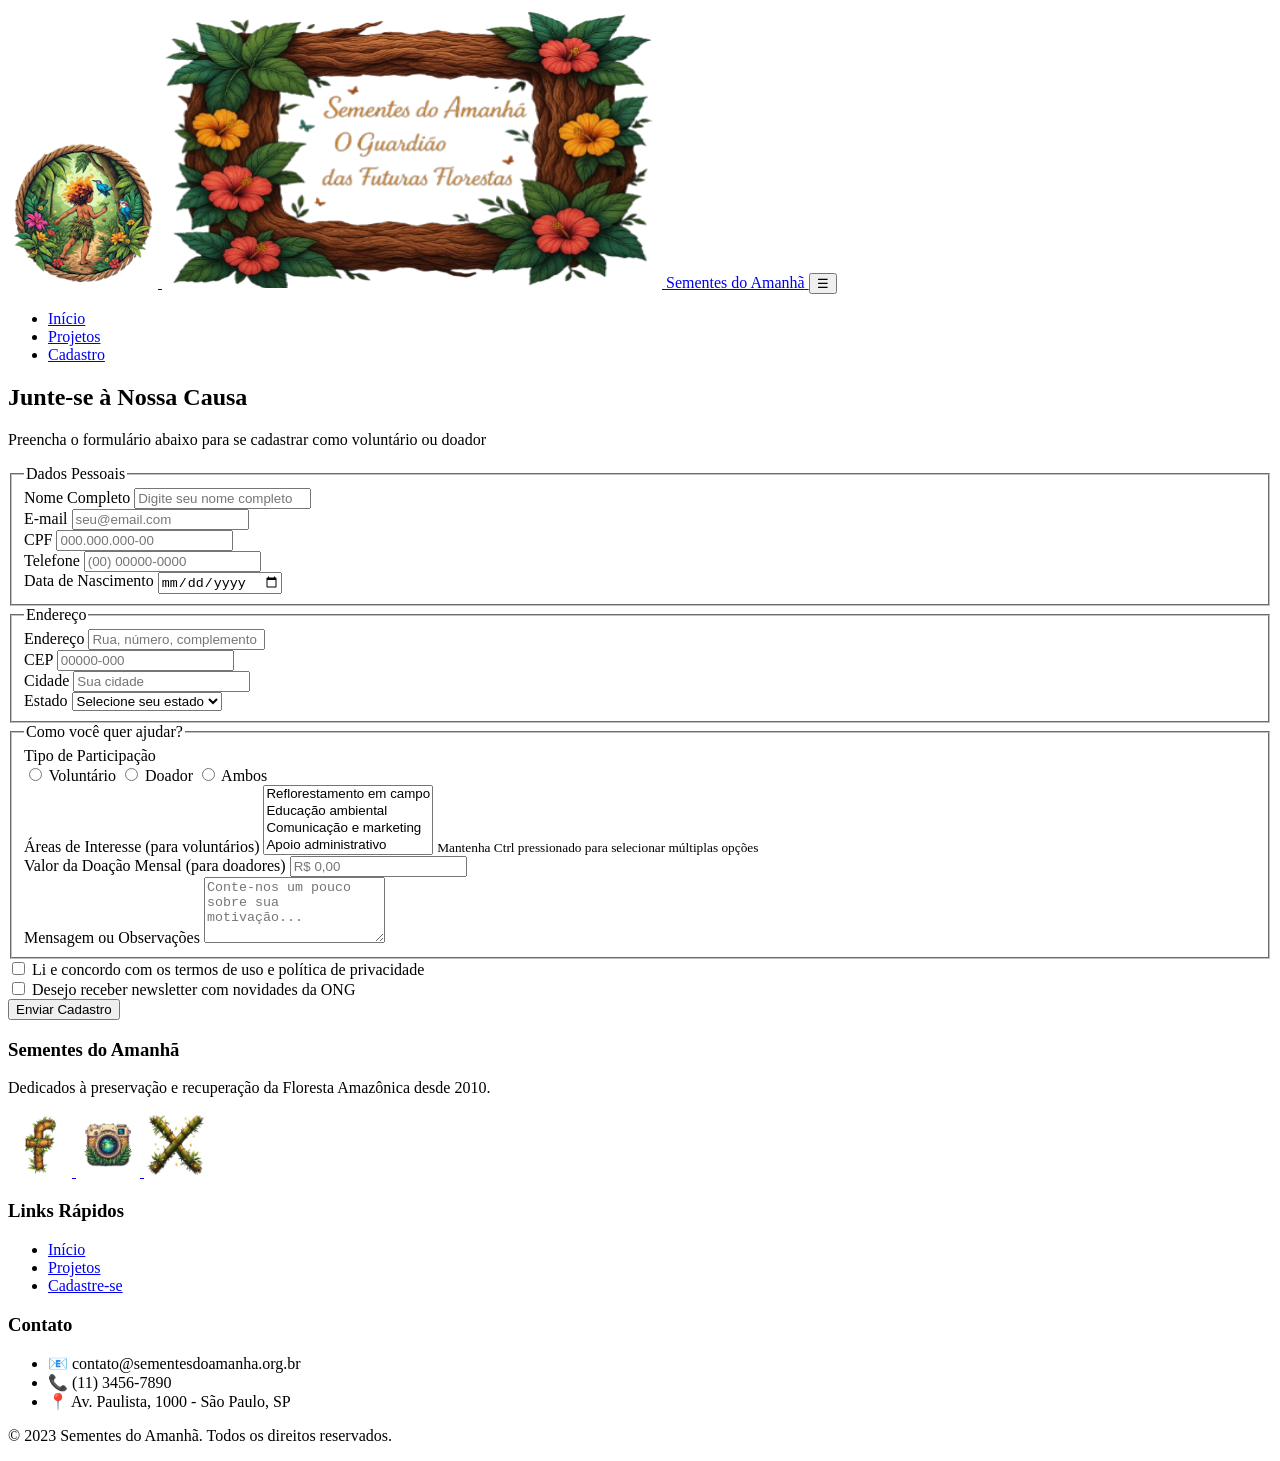
==== cadastro.html @ 5337edeb "Entrega I (HTML5)" ====
<!DOCTYPE html>
<html lang="pt-BR">
<head>
    <meta charset="UTF-8">
    <meta name="viewport" content="width=device-width, initial-scale=1.0">
    <meta name="description" content="Cadastre-se para ser um voluntário ou fazer doações para nossos projetos de reflorestamento na Amazônia.">
    <meta name="keywords" content="cadastro, voluntário, doação, reflorestamento, Amazônia">
    <meta name="author" content="ONG Sementes do Amanhã">
    <title>Cadastro - Sementes do Amanhã</title>
    <link rel="stylesheet" href="styles.css">
</head>
<body>
    <header>
        <div class="container header-container">
            <a href="index.html" class="logo">
                <img src="img/logo.png" alt="Logo Sementes do Amanhã - Curupira, o guardião das florestas" width="150" height="150">
                <img src="img/banner.png" alt="Banner Sementes do Amanhã" width="500" height="280">
                <span>Sementes do Amanhã</span>
            </a>
            
            <button class="mobile-menu-btn" aria-label="Abrir menu" aria-expanded="false">
                ☰
            </button>
            
            <nav>
                <ul>
                    <li><a href="index.html">Início</a></li>
                    <li><a href="projetos.html">Projetos</a></li>
                    <li><a href="cadastro.html">Cadastro</a></li>
                </ul>
            </nav>
        </div>
    </header>

    <main>
        <section class="hero">
            <div class="container">
                <h1>Junte-se à Nossa Causa</h1>
                <p>Preencha o formulário abaixo para se cadastrar como voluntário ou doador</p>
            </div>
        </section>

        <section class="form-section">
            <div class="container">
                <div class="form-container">
                    <form id="form-cadastro" novalidate>
                        <fieldset>
                            <legend>Dados Pessoais</legend>
                            
                            <div class="form-group">
                                <label for="nome-completo" class="required">Nome Completo</label>
                                <input type="text" id="nome-completo" name="nome-completo" required minlength="5" placeholder="Digite seu nome completo">
                            </div>
                            
                            <div class="form-row">
                                <div class="form-group">
                                    <label for="email" class="required">E-mail</label>
                                    <input type="email" id="email" name="email" required placeholder="seu@email.com">
                                </div>
                                
                                <div class="form-group">
                                    <label for="cpf" class="required">CPF</label>
                                    <input type="text" id="cpf" name="cpf" required pattern="\d{3}\.\d{3}\.\d{3}-\d{2}" placeholder="000.000.000-00" maxlength="14">
                                </div>
                            </div>
                            
                            <div class="form-row">
                                <div class="form-group">
                                    <label for="telefone" class="required">Telefone</label>
                                    <input type="tel" id="telefone" name="telefone" required placeholder="(00) 00000-0000" maxlength="15">
                                </div>
                                
                                <div class="form-group">
                                    <label for="data-nascimento" class="required">Data de Nascimento</label>
                                    <input type="date" id="data-nascimento" name="data-nascimento" required>
                                </div>
                            </div>
                        </fieldset>

                        <fieldset>
                            <legend>Endereço</legend>
                            
                            <div class="form-group">
                                <label for="endereco" class="required">Endereço</label>
                                <input type="text" id="endereco" name="endereco" required placeholder="Rua, número, complemento">
                            </div>
                            
                            <div class="form-row">
                                <div class="form-group">
                                    <label for="cep" class="required">CEP</label>
                                    <input type="text" id="cep" name="cep" required pattern="\d{5}-\d{3}" placeholder="00000-000" maxlength="9">
                                </div>
                                
                                <div class="form-group">
                                    <label for="cidade" class="required">Cidade</label>
                                    <input type="text" id="cidade" name="cidade" required placeholder="Sua cidade">
                                </div>
                            </div>
                            
                            <div class="form-group">
                                <label for="estado" class="required">Estado</label>
                                <select id="estado" name="estado" required>
                                    <option value="">Selecione seu estado</option>
                                    <option value="AC">Acre</option>
                                    <option value="AL">Alagoas</option>
                                    <option value="AP">Amapá</option>
                                    <option value="AM">Amazonas</option>
                                    <option value="BA">Bahia</option>
                                    <option value="CE">Ceará</option>
                                    <option value="DF">Distrito Federal</option>
                                    <option value="ES">Espírito Santo</option>
                                    <option value="GO">Goiás</option>
                                    <option value="MA">Maranhão</option>
                                    <option value="MT">Mato Grosso</option>
                                    <option value="MS">Mato Grosso do Sul</option>
                                    <option value="MG">Minas Gerais</option>
                                    <option value="PA">Pará</option>
                                    <option value="PB">Paraíba</option>
                                    <option value="PR">Paraná</option>
                                    <option value="PE">Pernambuco</option>
                                    <option value="PI">Piauí</option>
                                    <option value="RJ">Rio de Janeiro</option>
                                    <option value="RN">Rio Grande do Norte</option>
                                    <option value="RS">Rio Grande do Sul</option>
                                    <option value="RO">Rondônia</option>
                                    <option value="RR">Roraima</option>
                                    <option value="SC">Santa Catarina</option>
                                    <option value="SP">São Paulo</option>
                                    <option value="SE">Sergipe</option>
                                    <option value="TO">Tocantins</option>
                                </select>
                            </div>
                        </fieldset>

                        <fieldset>
                            <legend>Como você quer ajudar?</legend>
                            
                            <div class="form-group">
                                <label>Tipo de Participação</label>
                                <div class="radio-group">
                                    <label>
                                        <input type="radio" name="participacao" value="voluntario" required>
                                        <span>Voluntário</span>
                                    </label>
                                    <label>
                                        <input type="radio" name="participacao" value="doador">
                                        <span>Doador</span>
                                    </label>
                                    <label>
                                        <input type="radio" name="participacao" value="ambos">
                                        <span>Ambos</span>
                                    </label>
                                </div>
                            </div>
                            
                            <div class="form-group">
                                <label for="areas-interesse">Áreas de Interesse (para voluntários)</label>
                                <select id="areas-interesse" name="areas-interesse" multiple>
                                    <option value="reflorestamento">Reflorestamento em campo</option>
                                    <option value="educacao">Educação ambiental</option>
                                    <option value="comunicacao">Comunicação e marketing</option>
                                    <option value="administrativo">Apoio administrativo</option>
                                    <option value="eventos">Organização de eventos</option>
                                </select>
                                <small>Mantenha Ctrl pressionado para selecionar múltiplas opções</small>
                            </div>
                            
                            <div class="form-group">
                                <label for="valor-doacao">Valor da Doação Mensal (para doadores)</label>
                                <input type="number" id="valor-doacao" name="valor-doacao" min="0" step="10" placeholder="R$ 0,00">
                            </div>
                            
                            <div class="form-group">
                                <label for="mensagem">Mensagem ou Observações</label>
                                <textarea id="mensagem" name="mensagem" rows="4" placeholder="Conte-nos um pouco sobre sua motivação..."></textarea>
                            </div>
                        </fieldset>

                        <div class="form-group checkbox-group">
                            <label>
                                <input type="checkbox" name="termos" required>
                                <span class="required">Li e concordo com os termos de uso e política de privacidade</span>
                            </label>
                        </div>

                        <div class="form-group checkbox-group">
                            <label>
                                <input type="checkbox" name="newsletter">
                                <span>Desejo receber newsletter com novidades da ONG</span>
                            </label>
                        </div>

                        <button type="submit" class="btn btn-submit">Enviar Cadastro</button>
                    </form>
                </div>
            </div>
        </section>
    </main>

    <footer>
        <div class="container">
            <div class="footer-content">
                <div class="footer-section">
                    <h3>Sementes do Amanhã</h3>
                    <p>Dedicados à preservação e recuperação da Floresta Amazônica desde 2010.</p>
                    <div class="social-links">
                        <a href="#" aria-label="Facebook">
                            <img src="img/logofacebook.png" alt="Facebook" width="64" height="64">
                        </a>    
                        <a href="#" aria-label="Instagram">
                            <img src="img/logoinstagram.png" alt="Instagram" width="64" height="64">
                        </a>
                        <a href="#" aria-label="X">
                            <img src="img/logoX.png" alt="X" width="64" height="64">
                        </a>   
                    </div>
                </div>
                <div class="footer-section">
                    <h3>Links Rápidos</h3>
                    <ul>
                        <li><a href="index.html">Início</a></li>
                        <li><a href="projetos.html">Projetos</a></li>
                        <li><a href="cadastro.html">Cadastre-se</a></li> 
                    </ul>
                </div>
                <div class="footer-section">
                    <h3>Contato</h3>
                    <ul>
                        <li>📧 contato@sementesdoamanha.org.br</li>
                        <li>📞 (11) 3456-7890</li>
                        <li>📍 Av. Paulista, 1000 - São Paulo, SP</li>
                    </ul>
                </div>
            </div>
            <div class="copyright">
                <p>&copy; 2023 Sementes do Amanhã. Todos os direitos reservados.</p>
            </div>
        </div>
    </footer>

    <script src="script.js"></script>
</body>
</html>
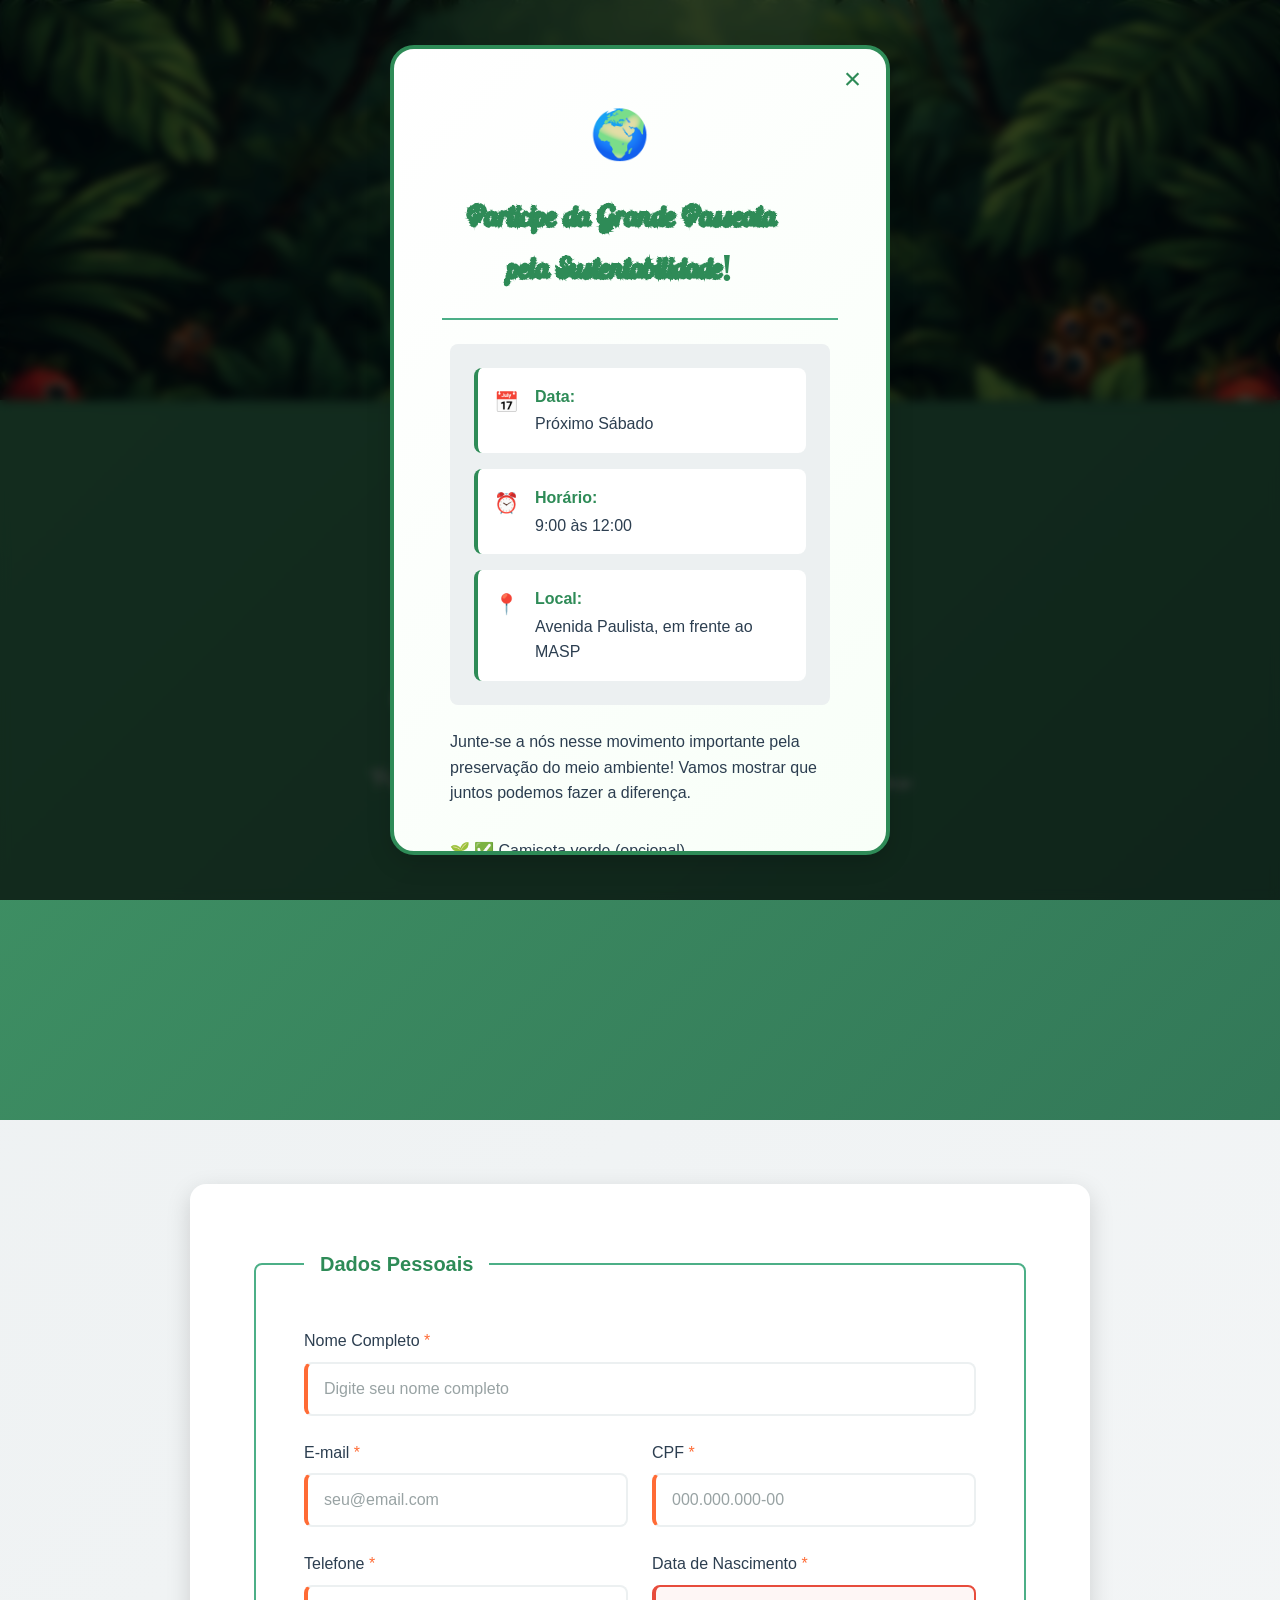
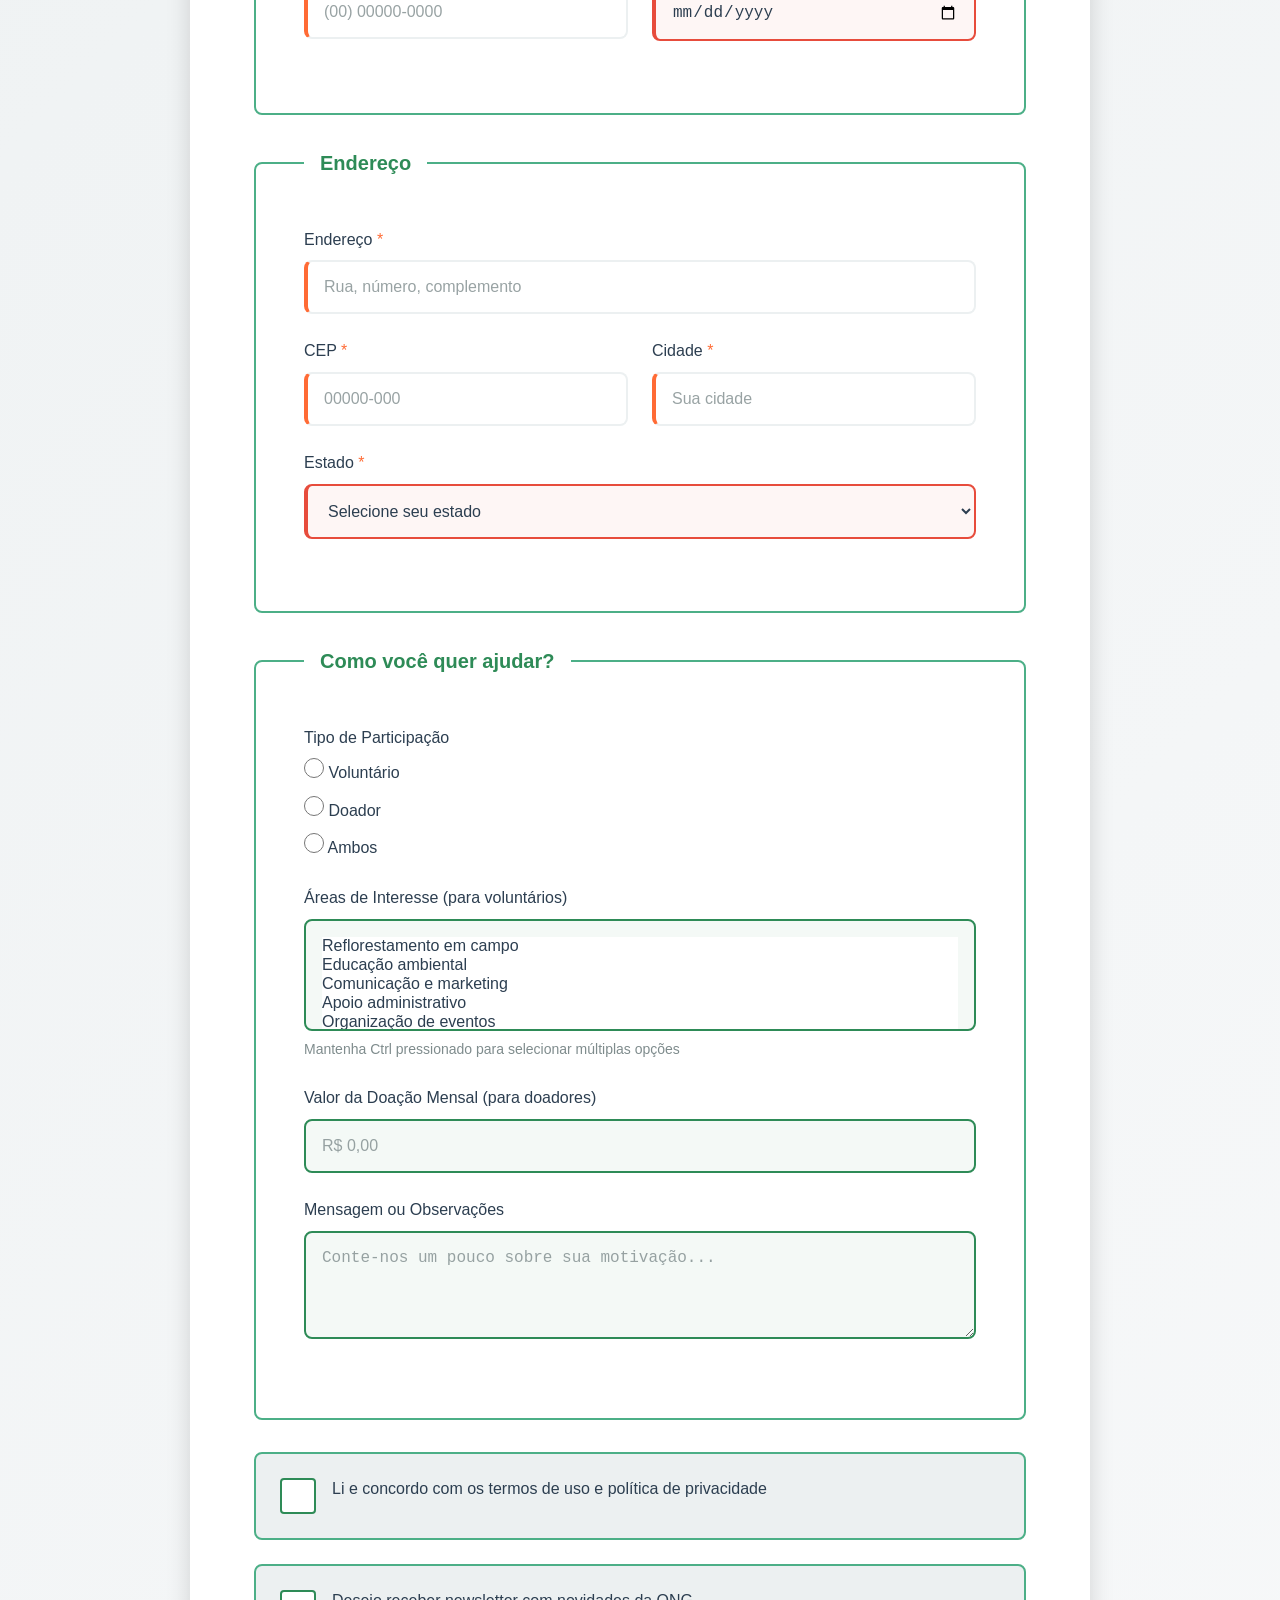
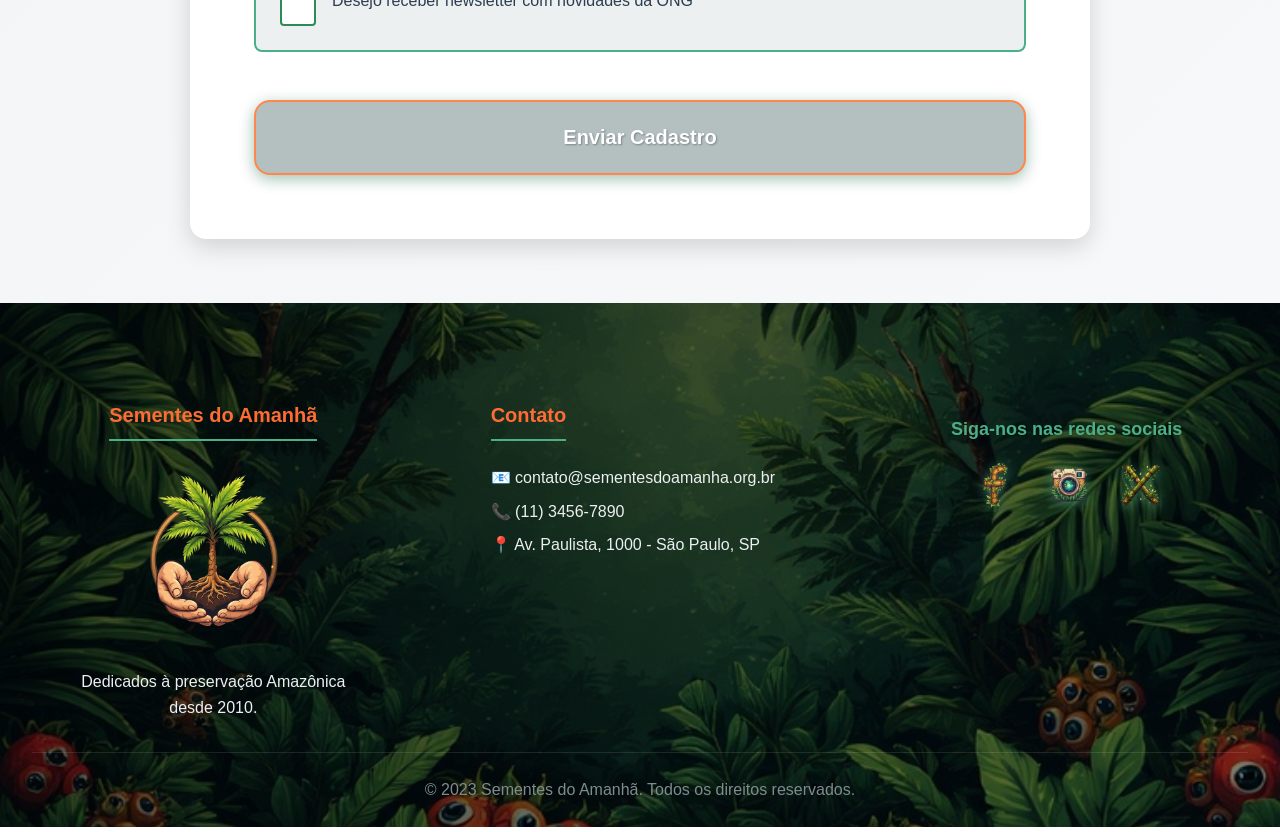
==== commit c53495fd: "Entrega II (CSS3 avançado, interface responsiva, sistema de design e técnicas de estilização)" ====
--- a/cadastro.html
+++ b/cadastro.html
@@ -7,28 +7,107 @@
     <meta name="keywords" content="cadastro, voluntário, doação, reflorestamento, Amazônia">
     <meta name="author" content="ONG Sementes do Amanhã">
     <title>Cadastro - Sementes do Amanhã</title>
+    <link rel="icon" type="img/png" sizes="32x32" href="img/favicon32x.png">
+    <link rel="icon" type="img/png" sizes="16x16" href="img/favicon16x.png">
     <link rel="stylesheet" href="styles.css">
 </head>
+
+    <!-- Modal da Passeata Sustentável -->
+    <div class="modal-wrapper">
+        <input type="checkbox" id="modalToggle" class="modal-toggle" checked>
+        
+        <label for="modalToggle" class="modal-overlay"></label>
+        
+        <div class="modal-content">
+            <label for="modalToggle" class="modal-close" aria-label="Fechar modal">×</label>
+            
+            <div class="modal-header">
+                <div class="icon-emoji">🌍</div>
+                <h2>Participe da Grande Passeata pela Sustentabilidade!</h2>
+            </div>
+            
+            <div class="modal-body">
+                <div class="event-info">
+                    <div class="info-item">
+                        <span class="icon">📅</span>
+                        <div>
+                            <strong>Data:</strong>
+                            <p>Próximo Sábado</p>
+                        </div>
+                    </div>
+                    
+                    <div class="info-item">
+                        <span class="icon">⏰</span>
+                        <div>
+                            <strong>Horário:</strong>
+                            <p>9:00 às 12:00</p>
+                        </div>
+                    </div>
+                    
+                    <div class="info-item">
+                        <span class="icon">📍</span>
+                        <div>
+                            <strong>Local:</strong>
+                            <p>Avenida Paulista, em frente ao MASP</p>
+                        </div>
+                    </div>
+                </div>
+                
+                <div class="event-description">
+                    <p>Junte-se a nós nesse movimento importante pela preservação do meio ambiente! Vamos mostrar que juntos podemos fazer a diferença.</p>
+                    
+                    <ul>
+                        <li>✅ Camiseta verde (opcional)</li>
+                        <li>✅ Cartazes e faixas sustentáveis</li>
+                        <li>✅ Energia positiva e vontade de mudar</li>
+                        <li>✅ Amigos e familiares são bem-vindos!</li>
+                    </ul>
+                    
+                    <p class="highlight">Traga sua garrafa de água reutilizável! 💚</p>
+                </div>
+            </div>
+            
+            <div class="modal-footer">
+                <a href="#confirmar" class="btn btn-confirm">Eu vou participar!</a>
+                <label for="modalToggle" class="btn btn-secondary">Talvez depois</label>
+            </div>
+        </div>
+    </div>
+
+    <script src="script.js"></script>
+</body>
+</html>
+</body>
+</html>
+
 <body>
     <header>
         <div class="container header-container">
-            <a href="index.html" class="logo">
-                <img src="img/logo.png" alt="Logo Sementes do Amanhã - Curupira, o guardião das florestas" width="150" height="150">
-                <img src="img/banner.png" alt="Banner Sementes do Amanhã" width="500" height="280">
-                <span>Sementes do Amanhã</span>
-            </a>
-            
-            <button class="mobile-menu-btn" aria-label="Abrir menu" aria-expanded="false">
+            <div class="logo-container">
+                <div class="logo-image">            
+                <img src="img/logo.png" alt="Logo Sementes do Amanhã - Curupira, o guardião das florestas" width="150" height="150">                
+            </div>
+        </div>
+
+            <input type="checkbox" id="menu-toggle" class="menu-toggle">
+            <label for="menu-toggle" class="mobile-menu-btn" aria-label="Abrir menu">
                 ☰
-            </button>
-            
-            <nav>
-                <ul>
-                    <li><a href="index.html">Início</a></li>
-                    <li><a href="projetos.html">Projetos</a></li>
-                    <li><a href="cadastro.html">Cadastro</a></li>
-                </ul>
-            </nav>
+            </label>
+            
+             <nav class="main-nav">
+            <ul>
+                <li><a href="index.html">Início</a></li>
+                <li class="dropdown">
+                    <a href="projetos.html" class="dropdown-toggle">Projetos</a>
+                    <ul class="dropdown-menu">
+                        <li><a href="projetos.html#amazonia-verde">Amazônia Verde</a></li>
+                        <li><a href="projetos.html#educacao-ambiental">Educação Ambiental</a></li>
+                        <li><a href="projetos.html#economia-sustentavel">Economia Sustentável</a></li>
+                    </ul>
+                </li>
+                <li><a href="cadastro.html">Cadastro</a></li>
+            </ul>
+        </nav>
         </div>
     </header>
 
@@ -36,7 +115,7 @@
         <section class="hero">
             <div class="container">
                 <h1>Junte-se à Nossa Causa</h1>
-                <p>Preencha o formulário abaixo para se cadastrar como voluntário ou doador</p>
+                <p class="texto-grande">Preencha o formulário abaixo para se cadastrar como voluntário ou doador</p>
             </div>
         </section>
 
@@ -197,46 +276,48 @@
         </section>
     </main>
 
-    <footer>
-        <div class="container">
-            <div class="footer-content">
-                <div class="footer-section">
-                    <h3>Sementes do Amanhã</h3>
-                    <p>Dedicados à preservação e recuperação da Floresta Amazônica desde 2010.</p>
-                    <div class="social-links">
-                        <a href="#" aria-label="Facebook">
-                            <img src="img/logofacebook.png" alt="Facebook" width="64" height="64">
-                        </a>    
-                        <a href="#" aria-label="Instagram">
-                            <img src="img/logoinstagram.png" alt="Instagram" width="64" height="64">
-                        </a>
-                        <a href="#" aria-label="X">
-                            <img src="img/logoX.png" alt="X" width="64" height="64">
-                        </a>   
-                    </div>
+    <footer class="footer-projetos-cadastro">
+    <div class="container">
+        <div class="footer-content">
+            <!-- PRIMEIRA SEÇÃO -->
+            <div class="footer-section">
+                <h1>Sementes do Amanhã</h1>
+                <img src="img/iconpreservsince2010.png" alt="Icone Preservação desde 2010" width="180" height="180">
+                <p>Dedicados à preservação Amazônica desde 2010.</p>
+            </div>
+            
+            <!-- SEGUNDA SEÇÃO -->
+            <div class="footer-section">
+                <h2>Contato</h2>
+                <ul>
+                    <li>📧 contato@sementesdoamanha.org.br</li>
+                    <li>📞 (11) 3456-7890</li>
+                    <li>📍 Av. Paulista, 1000 - São Paulo, SP</li>
+                </ul>
+            </div>
+            
+            <!-- TERCEIRA SEÇÃO -->
+            <div class="footer-section">
+                <p class="siga-texto">Siga-nos nas redes sociais</p>
+                <div class="social-links">
+                    <a href="#" aria-label="Facebook">
+                        <img src="img/logofacebook.png" alt="Facebook" width="50" height="50">
+                    </a>
+                    <a href="#" aria-label="Instagram">
+                        <img src="img/logoinstagram.png" alt="Instagram" width="50" height="50">
+                    </a>
+                    <a href="#" aria-label="X">
+                        <img src="img/logoX.png" alt="X" width="45" height="45">
+                    </a>
                 </div>
-                <div class="footer-section">
-                    <h3>Links Rápidos</h3>
-                    <ul>
-                        <li><a href="index.html">Início</a></li>
-                        <li><a href="projetos.html">Projetos</a></li>
-                        <li><a href="cadastro.html">Cadastre-se</a></li> 
-                    </ul>
-                </div>
-                <div class="footer-section">
-                    <h3>Contato</h3>
-                    <ul>
-                        <li>📧 contato@sementesdoamanha.org.br</li>
-                        <li>📞 (11) 3456-7890</li>
-                        <li>📍 Av. Paulista, 1000 - São Paulo, SP</li>
-                    </ul>
-                </div>
-            </div>
-            <div class="copyright">
-                <p>&copy; 2023 Sementes do Amanhã. Todos os direitos reservados.</p>
-            </div>
-        </div>
-    </footer>
+            </div>
+        </div>
+        
+        <div class="copyright">
+            <p>&copy; 2023 Sementes do Amanhã. Todos os direitos reservados.</p>
+        </div>
+    </div>
+</footer>
 
     <script src="script.js"></script>
 </body>
--- a/styles.css
+++ b/styles.css
@@ -0,0 +1,2227 @@
+/* ===== FONTE CARRY YOU ===== */
+@font-face {
+  font-family: 'carryyou';
+  src: url('fonts/carryyou.ttf') format('truetype');
+  font-weight: normal;
+  font-style: normal;
+}
+
+@font-face {
+  font-family: 'glowbloom';
+  src: url('fonts/glowbloom.otf') format('truetype');
+  font-weight: normal;
+  font-style: normal;
+}
+
+@font-face {
+    font-family: 'geraldine';
+    src: url('fonts/geraldine.ttf') format('truetype');
+    font-weight: normal;
+    font-style: normal;
+}
+
+/* ===== SISTEMA DE DESIGN ===== */
+:root {
+  /* Cores Semânticas - Status e Feedback */
+  --color-success: #2E8B57;
+  --color-success-dark: #1E6B47;
+  --color-success-light: #4CAF87;
+  --color-warning: #FF6B35;
+  --color-warning-light: #FF8C65;
+  --color-error: #E74C3C;
+  --color-error-light: #FF6B6B;
+  --color-info: #3498DB;
+  --color-info-light: #5DADE2;
+
+  /* Cores de Marca */
+  --color-primary: #2E8B57;
+  --color-primary-dark: #1E6B47;
+  --color-primary-light: #4CAF87;
+  --color-secondary: #8B4513;
+  --color-accent: #FF6B35;
+  --color-accent-light: #FF8C65;
+
+  /* Cores Neutras */
+  --color-neutral-dark: #2C3E50;
+  --color-neutral: #34495E;
+  --color-neutral-light: #ECF0F1;
+  --color-neutral-lighter: #F8F9FA;
+  --color-white: #FFFFFF;
+  
+  /* Cores de Texto */
+  --color-text: #2C3E50;
+  --color-text-light: #7F8C8D;
+  --color-text-lighter: #95A5A6;
+  --color-text-on-primary: #FFFFFF;
+  --color-text-on-dark: #ECF0F1;
+
+  /* Sistema de Tipografia */
+  --font-size-xs: 0.75rem;
+  --font-size-sm: 0.875rem;
+  --font-size-base: 1rem;
+  --font-size-lg: 1.125rem;
+  --font-size-xl: 1.25rem;
+  --font-size-2xl: 1.5rem;
+  --font-size-3xl: 1.875rem;
+  --font-size-4xl: 2.25rem;
+  --font-size-5xl: 3rem;
+
+  /* Sistema de Espaçamento */
+  --space-1: 0.5rem;
+  --space-2: 1rem;
+  --space-3: 1.5rem;
+  --space-4: 2rem;
+  --space-5: 3rem;
+  --space-6: 4rem;
+  --space-7: 5rem;
+
+  /* Sistema de Bordas */
+  --border-radius-sm: 4px;
+  --border-radius: 8px;
+  --border-radius-lg: 16px;
+  --border-radius-xl: 24px;
+
+  /* Sistema de Sombras */
+  --shadow-sm: 0 2px 4px rgba(0, 0, 0, 0.1);
+  --shadow: 0 4px 8px rgba(0, 0, 0, 0.12);
+  --shadow-lg: 0 8px 24px rgba(0, 0, 0, 0.15);
+  --shadow-success: 0 4px 15px rgba(46, 139, 87, 0.3);
+  --shadow-warning: 0 4px 15px rgba(255, 107, 53, 0.3);
+
+  /* Transições */
+  --transition: all 0.3s ease;
+  --transition-slow: all 0.5s ease;
+  --transition-bounce: all 0.5s cubic-bezier(0.68, -0.55, 0.265, 1.55);
+}
+
+* {
+  margin: 0;
+  padding: 0;
+  box-sizing: border-box;
+}
+
+html {
+  scroll-behavior: smooth;
+}
+
+body {
+  font-family: 'Segoe UI', Tahoma, Geneva, Verdana, sans-serif;
+  line-height: 1.6;
+  color: var(--color-text);
+  background: linear-gradient(135deg, var(--color-neutral-light) 0%, var(--color-neutral-lighter) 100%);
+}
+
+.container {
+  max-width: 1200px;
+  margin: 0 auto;
+  padding: 0 var(--space-3);
+}
+
+/* ===== HEADER MODIFICADO ===== */
+header {
+  background: url('img/background/bckgr8.jpg') center/cover no-repeat;
+  box-shadow: var(--shadow);
+  position: relative;
+  z-index: 1000;
+  padding: var(--space-4) 0 var(--space-3) 0;
+  min-height: 200px;
+}
+
+.header-container {
+  display: flex;
+  flex-direction: column;
+  align-items: center;
+  justify-content: center;
+  padding: var(--space-3) 0;
+  position: relative;
+  width: 100%;
+}
+
+.logo-container {
+  display: flex;
+  flex-direction: column;
+  align-items: center;
+  justify-content: center;
+  margin-bottom: var(--space-3);
+  flex-shrink: 0;
+  order: 1;
+}
+
+logo-image {
+  width: 140px;
+  height: 140px;
+  border-radius: 50%;
+  display: flex;
+  align-items: center;
+  justify-content: center;
+  margin-bottom: 10px;
+  box-shadow: var(--shadow-lg);
+  overflow: hidden;
+  border: 4px solid var(--color-white);
+  background: var(--color-white);
+}
+
+.logo-image img {
+  width: 100%;
+  height: 100%;
+  object-fit: contain;
+  border-radius: 50%;
+  padding: 8px;
+}
+
+.logo-text {
+  font-family: 'Carry You', cursive;
+  font-size: var(--font-size-3xl);
+  color: #3e2723;
+  text-align: center;
+  position: relative;
+  margin-top: -10px;
+}
+
+.logo-text::before {
+  content: "";
+  position: absolute;
+  top: -15px;
+  left: 0;
+  right: 0;
+  height: 30px;
+  background: radial-gradient(ellipse at center, rgba(255,255,255,0.8) 0%, rgba(255,255,255,0) 70%);
+  z-index: -1;
+}
+
+/* Menu Principal */
+nav ul {
+  display: flex;
+  list-style: none;
+  gap: var(--space-4);
+}
+
+nav a {
+  color: var(--color-white);
+  text-decoration: none;
+  font-weight: 500;
+  padding: var(--space-1) var(--space-2);
+  border-radius: var(--border-radius);
+  transition: var(--transition);
+  position: relative;
+  font-size: var(--font-size-1g);
+}
+
+nav a:hover {
+  background: rgba(255, 255, 255, 0.1);
+  transform: translateY(-2px);
+}
+
+nav a::after {
+  content: '';
+  position: absolute;
+  bottom: 0;
+  left: 50%;
+  width: 0;
+  height: 2px;
+  background: var(--color-accent);
+  transition: var(--transition);
+  transform: translateX(-50%);
+}
+
+nav a:hover::after {
+  width: 80%;
+}
+
+/* Menu Hambúrguer */
+.menu-toggle {
+    display: none;
+}
+
+.mobile-menu-btn {
+  display: none;
+  background: none;
+  border: none;
+  color: var(--color-white);
+  font-size: var(--font-size-2xl);
+  cursor: pointer;
+  padding: var(--space-1);
+  z-index: 1001;
+  position: absolute;
+  top: var(--space-3);
+  right: var(--space-3);
+}
+
+/* NAVEGAÇÃO MOBILE */
+@media (max-width: 991px) {
+    header {
+        min-height: 150px;
+        padding: var(--space-3) 0;
+    }
+    
+    .mobile-menu-btn {
+        display: block;        
+    }
+        
+    .header-container {
+        position: relative;
+        flex-direction: row;
+        justify-content: space-between;
+        align-items: center;        
+    }     
+    
+    .main-nav {
+        position: absolute;
+        top: 100%;
+        left: 0;
+        right: 0;
+        background: rgba(30, 107, 71, 0.98);        
+        display: none;
+        z-index: 1000;        
+    }
+    
+    .menu-toggle:checked ~ .main-nav {
+        display: block !important;        
+    }
+    
+    .main-nav ul {
+        flex-direction: column;        
+        padding: var(--space-2) 0;
+    }
+               
+    .main-nav a {
+        display: block;
+        padding: var(--space-3) var(--space-4);        
+    }      
+    
+    /* DROPDOWN MOBILE */    
+    .dropdown-menu {
+        display: none !important;;                
+    }    
+      
+    .dropdown-toggle::after {
+        display: none !important;
+    }
+
+    .dropdown:hover .dropdown-menu {
+        display: none !important;
+    }
+  }
+
+/* Tablet Deitado - 768px a 991px */
+@media (max-width: 991px) and (min-width: 768px) {
+    .mobile-menu-btn {
+        position: static;
+        margin-left: auto;
+    }
+    
+    .header-container {
+        flex-direction: row;
+        justify-content: space-between;
+    }
+}
+
+/* Tablet Em Pé - 576px a 767px */
+@media (max-width: 767px) and (min-width: 576px) {
+    .mobile-menu-btn {
+        top: var(--space-2);
+        right: var(--space-2);
+    }
+}
+
+/* Celular - 0 a 575px */
+@media (max-width: 575px) {
+    .mobile-menu-btn {
+        top: var(--space-2);
+        right: var(--space-2);
+        font-size: var(--font-size-xl);
+    }
+    
+    .main-nav a {
+        padding: var(--space-2) var(--space-3);
+        font-size: var(--font-size-base);
+    }
+    
+    .dropdown-menu a {
+        padding-left: var(--space-4);
+    }
+}
+
+/* ===== DROPDOWN MENU ===== */
+.dropdown {
+    position: relative;
+}
+
+.dropdown-toggle {
+    position: relative;
+    padding-right: var(--space-3);
+}  
+
+.dropdown-toggle::after {
+    content: " ▾";
+    font-size: 0.8em;
+    margin-left: 4px;
+}
+
+.dropdown-menu {
+    position: absolute;
+    top: 100%;
+    left: 0;
+    background: var(--color-white);
+    min-width: 200px;
+    box-shadow: var(--shadow-lg);
+    border-radius: var(--border-radius);
+    padding: var(--space-2) 0;
+    display: none;
+    flex-direction: column;
+    z-index: 1000;
+    border: 1px solid var(--color-neutral-light);
+}
+
+.dropdown-menu li {
+    margin: 0;
+}
+
+.dropdown-menu a {
+    color: var(--color-text) !important;
+    padding: var(--space-2) var(--space-3);
+    display: block;
+    transition: var(--transition);
+}
+
+.dropdown-menu a:hover {
+    background: var(--color-primary);
+    color: var(--color-white) !important;
+}
+
+.dropdown:hover .dropdown-menu {
+    display: flex;
+}
+
+.dropdown:hover > .dropdown-toggle {
+    background: rgba(255, 255, 255, 0.1);
+}
+
+/* ===== HERO SECTION ===== */
+.hero {
+  background: linear-gradient(135deg, rgba(46, 139, 87, 0.9) 0%, rgba(30, 107, 71, 0.9) 100%);
+  color: var(--color-text-on-primary);
+  padding: var(--space-6) 0;
+  text-align: center;
+  position: relative;
+  overflow: hidden;
+}
+
+.hero h1 {
+  font-family: 'Geraldine', cursive;  
+  font-size: var(--font-size-5xl);
+  margin-bottom: var(--space-3);
+  text-shadow: 2px 2px 4px rgba(0, 0, 0, 0.3);
+}
+
+.hero p {
+  font-family: 'carryyou', cursive;  
+  font-size: var(--font-size-2xl);
+  margin-bottom: var(--space-4);
+  max-width: 600px;
+  margin-left: auto;
+  margin-right: auto;
+  line-height: 1.4;
+  text-shadow: 1px 1px 2px rgba(0, 0, 0, 0.3);
+}
+
+/* ===== BOTÕES ===== */
+.btn {
+  display: inline-block;
+  background: linear-gradient(135deg, var(--color-warning) 0%, var(--color-accent) 100%);
+  color: var(--color-text-on-primary);
+  padding: var(--space-2) var(--space-4);
+  border: none;
+  border-radius: var(--border-radius-lg);
+  text-decoration: none;
+  font-weight: 600;
+  font-size: var(--font-size-lg);
+  cursor: pointer;
+  transition: var(--transition);
+  box-shadow: 0 4px 15px rgba(30, 107, 71, 0.6);
+  text-shadow: 1px 1px 2px rgba(0, 0, 0, 0.5);
+  position: relative;
+  border: 2px solid #FF5500;
+}
+
+.btn:hover {
+  transform: translateY(-3px);
+  box-shadow: 0 6px 20px rgba(30, 107, 71, 0.8);
+  background: linear-gradient(135deg, var(--color-warning-light) 0%, var(--color-accent-light) 100%);
+}
+
+/* ===== SEÇÕES ===== */
+.about, .mission {
+  padding: var(--space-5) 0;
+}
+
+.section-title {
+  color: var(--color-primary);
+  margin-bottom: var(--space-4);
+  font-size: var(--font-size-3xl);
+  text-align: center;  
+}
+
+/* Grid para Missão, Visão e Valores */
+.mv-grid {
+  display: grid;
+  grid-template-columns: repeat(3, 1fr);
+  gap: var(--space-4);
+}
+
+.mv-card {
+  background: var(--color-white);
+  border-radius: var(--border-radius-lg);
+  padding: var(--space-4);
+  box-shadow: var(--shadow);
+  transition: var(--transition);
+  border: 1px solid rgba(46, 139, 87, 0.1);
+  position: relative;
+  overflow: hidden;
+}
+
+.mv-card::before {
+  content: '';
+  position: absolute;
+  top: 0;
+  left: 0;
+  width: 4px;
+  height: 100%;
+  background: linear-gradient(to bottom, var(--color-primary), var(--color-accent));
+}
+
+.mv-card:hover {
+  transform: translateY(-5px);
+  box-shadow: var(--shadow-lg);
+}
+
+.mv-card h3 {
+  color: var(--color-primary);
+  margin-bottom: var(--space-2);
+  font-size: var(--font-size-xl);
+}
+
+.mv-card ul {
+  list-style-position: inside;
+  margin-top: var(--space-2);
+}
+
+.mv-card li {
+  margin-bottom: var(--space-1);
+}
+
+/* ===== FOOTER ===== */
+footer {
+  background:
+   linear-gradient(135deg, rgba(0, 0, 0, 0.7) 0%, rgba(0, 0, 0, 0.5) 100%),
+    url('img/background/bckgr8.jpg') center/cover no-repeat;
+  color: var(--color-text-on-dark);
+  padding: var(--space-6) 0 var(--space-3);
+  position: relative;
+  overflow: hidden;
+}
+
+.footer-section {
+  padding: var(--space-3);
+}
+
+.footer-section h1,
+.footer-section h2,
+.footer-section h3 {
+  color: var(--color-accent);
+  margin-bottom: var(--space-3);
+  font-size: var(--font-size-xl);
+  border-bottom: 2px solid var(--color-primary-light);
+  padding-bottom: var(--space-1);
+  display: inline-block;
+}
+
+/* FOOTER INDEX (2 colunas) */
+.footer-index .footer-content {
+  display: grid;
+  grid-template-columns: repeat(12, 1fr);
+  gap: var(--space-4);
+  margin-bottom: var(--space-4);
+}
+
+.footer-index .footer-section:first-child {
+  grid-column: 1 / 7;
+}
+
+.footer-index .footer-section:last-child {
+  grid-column: 7 / 13;
+}
+
+/* ===== CORREÇÃO DO FOOTER PROJETOS/CADASTRO ===== */
+.footer-projetos-cadastro .footer-section:first-child {
+  display: flex;
+  flex-direction: column;
+  align-items: center;
+  text-align: center;
+  gap: var(--space-2);
+}
+
+.footer-projetos-cadastro .footer-section:first-child h1 {
+  order: 1;
+  margin-bottom: 0;
+}
+
+.footer-projetos-cadastro .footer-section:first-child img {
+  order: 2;
+  margin: var(--space-1) 0;
+}
+
+.footer-projetos-cadastro .footer-section:first-child p {
+  order: 3;
+  margin-top: 0;
+}
+
+/* Layout específico para desktop */
+@media (min-width: 768px) {
+  .footer-projetos-cadastro .footer-content {
+    display: grid;
+    grid-template-columns: 1fr 1fr 1fr;
+    gap: var(--space-5);
+    align-items: start;
+  }
+  
+  .footer-projetos-cadastro .footer-section:first-child {
+    grid-column: 1;
+  }
+  
+  .footer-projetos-cadastro .footer-section:nth-child(2) {
+    grid-column: 2;
+  }
+  
+  .footer-projetos-cadastro .footer-section:last-child {
+    grid-column: 3;
+  }
+}
+
+/* Layout para mobile */
+@media (max-width: 767px) {
+  .footer-projetos-cadastro .footer-content {
+    display: flex;
+    flex-direction: column;
+    gap: var(--space-4);
+  }
+  
+  .footer-projetos-cadastro .footer-section {
+    text-align: center;
+  }
+  
+  .footer-projetos-cadastro .footer-section:first-child {
+    order: 1;
+  }
+  
+  .footer-projetos-cadastro .footer-section:nth-child(2) {
+    order: 2;
+  }
+  
+  .footer-projetos-cadastro .footer-section:last-child {
+    order: 3;
+  }
+}
+
+/* ALINHAMENTO SIMPLES DAS REDES SOCIAIS */
+.footer-projetos-cadastro .footer-section:last-child {
+  text-align: center;
+  display: flex;
+  flex-direction: column;
+  align-items: center;
+}
+
+.footer-projetos-cadastro .footer-section:last-child .social-links {
+  justify-content: center;
+}
+
+.siga-texto {
+  color: var(--color-primary-light);
+  font-weight: 600;
+  margin: var(--space-2) 0;
+  font-size: var(--font-size-lg);
+  text-shadow: 1px 1px 2px rgba(0, 0, 0, 0.2);
+}
+
+.siga-texto {
+  color: var(--color-primary-light);
+  font-weight: 600;
+  margin: var(--space-2) 0;
+  font-size: var(--font-size-lg);
+  text-shadow: 1px 1px 2px rgba(0, 0, 0, 0.2);
+}
+
+.social-links {
+  display: flex;
+  gap: var(--space-3);
+  align-items: center;
+}
+
+.social-links img {
+  filter: drop-shadow(0 2px 6px rgba(76, 175, 135, 0.6)); 
+  transition: var(--transition);
+  border-radius: 8px;
+}
+
+.social-links img:hover {
+  filter: drop-shadow(0 4px 10px rgba(76, 175, 135, 0.8)) brightness(1.1);
+  transform: translateY(-2px);
+}
+
+.footer-section ul {
+  list-style: none;
+}
+
+.footer-section li {
+  margin-bottom: var(--space-1);
+}
+
+.footer-section a {
+  color: var(--color-neutral-light);
+  text-decoration: none;
+  transition: var(--transition);
+}
+
+.footer-section a:hover {
+  color: var(--color-accent);
+}
+
+.copyright {
+  text-align: center;
+  padding-top: var(--space-3);
+  border-top: 1px solid rgba(255, 255, 255, 0.1);
+  color: var(--color-text-light);
+}
+
+.texto-grande {
+  font-size: var(--font-size-2xl);
+}
+
+/* ===== PROJETOS ===== */
+.projects {
+  padding: var(--space-5) 0;
+}
+
+.projects-grid {
+  display: grid;
+  grid-template-columns: repeat(auto-fit, minmax(300px, 1fr));
+  gap: var(--space-4);
+}
+
+.project-card {
+  background: var(--color-white);
+  border-radius: var(--border-radius-lg);
+  padding: var(--space-4);
+  box-shadow: var(--shadow);
+  transition: var(--transition);
+  border: 1px solid rgba(46, 139, 87, 0.1);
+}
+
+.project-card:hover {
+  transform: translateY(-5px);
+  box-shadow: var(--shadow-lg);
+}
+
+.project-content h3 {
+  color: var(--color-primary);
+  margin-bottom: var(--space-2);
+  font-size: var(--font-size-xl);
+}
+
+.project-content img {
+  margin-bottom: var(--space-2);
+}
+
+.project-content ul {
+  list-style-position: inside;
+  margin-top: var(--space-2);
+}
+
+.project-content li {
+  margin-bottom: var(--space-1);
+}
+
+/* ===== SISTEMA DE BADGES E TAGS ===== */
+.project-badges {
+    display: flex;
+    flex-wrap: wrap;
+    gap: var(--space-2);
+    margin-bottom: var(--space-3);
+}
+
+.badge {
+    display: inline-flex;
+    align-items: center;
+    padding: var(--space-1) var(--space-2);
+    border-radius: var(--border-radius-xl);
+    font-size: var(--font-size-sm);
+    font-weight: 600;
+    text-transform: uppercase;
+    letter-spacing: 0.5px;
+    border: 2px solid;
+    transition: var(--transition);
+}
+
+/* Status Badges */
+.badge-status {
+    background: var(--color-neutral-light);
+    color: var(--color-neutral-dark);
+    border-color: var(--color-neutral);
+}
+
+.badge-em-andamento {
+    background: linear-gradient(135deg, var(--color-warning-light) 0%, var(--color-warning) 100%);
+    color: var(--color-text);
+    border-color: var(--color-warning);
+}
+
+.badge-continuo {
+    background: linear-gradient(135deg, var(--color-info-light) 0%, var(--color-info) 100%);
+    color: var(--color-text-on-primary);
+    border-color: var(--color-info);
+}
+
+.badge-em-expansao {
+    background: linear-gradient(135deg, var(--color-success-light) 0%, var(--color-success) 100%);
+    color: var(--color-text-on-primary);
+    border-color: var(--color-success);
+}
+
+.badge-concluido {
+    background: linear-gradient(135deg, var(--color-neutral-light) 0%, var(--color-neutral) 100%);
+    color: var(--color-text);
+    border-color: var(--color-neutral);
+}
+
+/* Tags */
+.project-tags {
+    display: flex;
+    flex-wrap: wrap;
+    gap: var(--space-1);
+    margin-top: var(--space-3);
+}
+
+.tag {
+    display: inline-flex;
+    align-items: center;
+    padding: 4px var(--space-2);
+    background: linear-gradient(135deg, var(--color-success-light) 0%, var(--color-success) 100%);
+    color: var(--color-text-on-primary);
+    border-radius: var(--border-radius-lg);
+    font-size: var(--font-size-xs);
+    font-weight: 500;
+    text-transform: lowercase;
+    border: 1px solid var(--color-success-dark);
+    box-shadow: var(--shadow-sm);
+    transition: var(--transition);
+}
+
+.tag:hover {
+    transform: translateY(-1px);
+    box-shadow: var(--shadow);
+}
+
+/* Cores específicas para tags */
+.tag-reflorestamento {
+    background: linear-gradient(135deg, var(--color-success-light) 0%, var(--color-success) 100%);
+    border-color: var(--color-success-dark);
+}
+
+.tag-comunidades {
+    background: linear-gradient(135deg, var(--color-warning-light) 0%, var(--color-warning) 100%);
+    border-color: var(--color-warning);
+}
+
+.tag-educacao {
+    background: linear-gradient(135deg, #6FCF97 0%, var(--color-success) 100%);
+    border-color: var(--color-success-dark);
+}
+
+.tag-sustentabilidade {
+    background: linear-gradient(135deg, var(--color-info-light) 0%, var(--color-info) 100%);
+    border-color: var(--color-info);
+}
+
+.tag-biodiversidade {
+    background: linear-gradient(135deg, #BB6BD9 0%, #9B51E0 100%);
+    border-color: #8E44AD;
+}
+
+.tag-economia {
+    background: linear-gradient(135deg, var(--color-warning-light) 0%, var(--color-warning) 100%);
+    border-color: var(--color-warning);
+}
+
+/* Ícones nas badges */
+.badge::before,
+.tag::before {
+    margin-right: 4px;
+    font-size: 0.9em;
+}
+
+.badge-em-andamento::before {
+    content: "🔄";
+}
+
+.badge-continuo::before {
+    content: "⏳";
+}
+
+.badge-em-expansao::before {
+    content: "📈";
+}
+
+.badge-concluido::before {
+    content: "✅";
+}
+
+/* ===== VOLUNTÁRIOS ===== */
+.volunteer {
+  padding: var(--space-5) 0;
+  text-align: center;
+}
+
+.volunteer-card {
+  background: var(--color-white);
+  border-radius: var(--border-radius-lg);
+  padding: var(--space-5);
+  box-shadow: var(--shadow);
+  border: 1px solid rgba(46, 139, 87, 0.1);
+  max-width: 600px;
+  margin: 0 auto var(--space-4) auto;
+  text-align: left;
+  transition: var(--transition);  
+}
+
+.volunteer-card:hover {
+  transform: translateY(-5px);
+  box-shadow: var(--shadow-lg);
+}
+
+.volunteer-card ul {
+  list-style-position: inside;
+  margin: var(--space-3) 0;
+}
+
+.volunteer-card li {
+  margin-bottom: var(--space-2);
+}
+
+.volunteer .btn {
+  display: inline-block;
+  margin-top: var(--space-3);
+}
+
+/* ===== DOAÇÕES ===== */
+.donation {
+  padding: var(--space-5) 0;
+}
+
+.donation-header {
+  display: flex;
+  align-items: center;
+  justify-content: center;
+  gap: var(--space-2);
+  margin-bottom: var(--space-4);
+}
+
+.donation-header .section-title {
+  margin-bottom: 0;
+}
+
+.donation-options {
+  display: grid;
+  grid-template-columns: repeat(3, 1fr);
+  gap: var(--space-3);
+  margin: var(--space-4) 0;
+}
+
+.donation-option {
+  text-align: center;
+  padding: var(--space-3);
+  background: var(--color-white);
+  border-radius: var(--border-radius);
+  box-shadow: var(--shadow-sm);
+  transition: var(--transition);
+}
+
+.donation-option:hover {
+  transform: translateY(-5px);
+  box-shadow: var(--shadow-lg);
+}
+
+.donation-option h3 {
+  color: var(--color-primary);
+  margin-bottom: var(--space-2);
+}
+
+.donation-text {
+  text-align: center;
+}
+
+.donation-text .btn {
+  display: block;
+  margin: var(--space-4) auto 0 auto;
+}
+
+/* ===== FORMULÁRIO ===== */
+.form-section {
+    padding: var(--space-5) 0;
+}
+
+.form-container {
+    max-width: 800px;
+    margin: 0 auto;
+    background: var(--color-white);
+    border-radius: var(--border-radius-lg);
+    padding: var(--space-5);
+    box-shadow: var(--shadow-lg);
+}
+
+.form-container fieldset {
+    border: 2px solid var(--color-primary-light);
+    border-radius: var(--border-radius);
+    padding: var(--space-4);
+    margin-bottom: var(--space-4);
+}
+
+.form-container legend {
+    color: var(--color-primary);
+    font-weight: 600;
+    padding: 0 var(--space-2);
+    font-size: var(--font-size-xl);
+}
+
+.form-group {
+    margin-bottom: var(--space-3);
+}
+
+.form-row {
+    display: grid;
+    grid-template-columns: 1fr 1fr;
+    gap: var(--space-3);
+}
+
+label {
+    display: block;
+    margin-bottom: var(--space-1);
+    font-weight: 500;
+    color: var(--color-neutral-dark);
+}
+
+label.required::after {
+    content: " *";
+    color: var(--color-accent);
+}
+
+/* ===== VALIDAÇÃO VISUAL SIMPLIFICADA ===== */
+input, select, textarea {
+    width: 100%;
+    padding: var(--space-2);
+    border: 2px solid var(--color-neutral-light);
+    border-radius: var(--border-radius);
+    font-size: var(--font-size-base);
+    transition: var(--transition);
+    background-color: var(--color-white);
+    color: var(--color-text) !important;
+}
+
+input::placeholder,
+textarea::placeholder {
+    color: var(--color-text-light);
+    opacity: 0.8;
+}
+
+select {
+    color: var(--color-text) !important;
+}
+
+select option {
+    color: var(--color-text);
+    background: var(--color-white);
+}
+
+/* Campos válidos - sucesso */
+input:valid, select:valid, textarea:valid {
+    border-color: var(--color-success);
+    background-color: rgba(46, 139, 87, 0.05);
+}
+
+/* Campos inválidos - erro */
+input:invalid:not(:placeholder-shown), 
+select:invalid:not(:placeholder-shown),
+textarea:invalid:not(:placeholder-shown) {
+    border-color: var(--color-error);
+    background-color: rgba(231, 76, 60, 0.05);
+}
+
+/* Campos em foco */
+input:focus, select:focus, textarea:focus {
+    outline: none;
+    border-color: var(--color-success);
+    box-shadow: 0 0 0 3px rgba(46, 139, 87, 0.2);
+}
+
+/* Indicador visual para campos obrigatórios */
+input:required, select:required, textarea:required {
+    border-left: 4px solid var(--color-warning);
+}
+
+/* Estilo do botão baseado na validade do formulário */
+#form-cadastro:valid .btn-submit {
+    background: linear-gradient(135deg, var(--color-primary) 0%, var(--color-primary-dark) 100%);
+    cursor: pointer;
+}
+
+#form-cadastro:invalid .btn-submit {
+    background: #95a5a6;
+    cursor: not-allowed;
+    opacity: 0.7;
+}
+
+/* Animação simples para campos inválidos */
+@keyframes shake {
+    0%, 100% { transform: translateX(0); }
+    25% { transform: translateX(-5px); }
+    75% { transform: translateX(5px); }
+}
+
+input:invalid:not(:focus):not(:placeholder-shown) {
+    animation: shake 0.5s ease-in-out;
+}
+
+/* ESTILOS ESPECÍFICOS PARA CHECKBOXES */
+.checkbox-group {
+    background: var(--color-neutral-light);
+    border: 2px solid var(--color-primary-light);
+    border-radius: var(--border-radius);
+    padding: var(--space-3);
+    margin-bottom: var(--space-3);
+    transition: var(--transition);
+}
+
+.checkbox-group:hover {
+    border-color: var(--color-primary);
+    background: rgba(76, 175, 135, 0.05);
+}
+
+.checkbox-group label {
+    display: flex;
+    align-items: flex-start;
+    gap: var(--space-2);
+    cursor: pointer;
+    margin-bottom: 0;
+    font-weight: normal;
+    line-height: 1.4;
+}
+
+.checkbox-group input[type="checkbox"] {
+    -webkit-appearance: none;
+    -moz-appearance: none;
+    appearance: none;
+    width: 20px;
+    height: 20px;
+    border: 2px solid var(--color-primary);
+    border-radius: var(--border-radius-sm);
+    background: var(--color-white);
+    cursor: pointer;
+    position: relative;
+    transition: var(--transition);
+    flex-shrink: 0;
+}
+
+.checkbox-group input[type="checkbox"]:checked {
+    background: var(--color-primary);
+    border-color: var(--color-primary);
+}
+
+.checkbox-group input[type="checkbox"]:checked::after {
+    content: "✓";
+    position: absolute;
+    color: var(--color-white);
+    font-size: 14px;
+    font-weight: bold;
+    top: 50%;
+    left: 50%;
+    transform: translate(-50%, -50%);
+}
+
+.checkbox-group input[type="checkbox"]:hover {
+    border-color: var(--color-primary-dark);
+    box-shadow: 0 0 0 3px rgba(46, 139, 87, 0.1);
+}
+
+.btn-submit {
+    width: 100%;
+    padding: var(--space-3);
+    font-size: var(--font-size-xl);
+    margin-top: var(--space-3);
+}
+
+small {
+    color: var(--color-text-light);
+    font-size: var(--font-size-sm);
+}
+
+/* ===== CORREÇÃO DEFINITIVA DOS RADIO BUTTONS ===== */
+.radio-group {
+    display: flex;
+    flex-direction: column;
+    gap: 10px;
+}
+
+.radio-group label {
+    display: flex;
+    align-items: center;
+    gap: 8px;
+    cursor: pointer;
+    padding: var(--space-2);
+    margin: 0;
+    border: 2px solid transparent;
+    border-radius: var(--border-radius);
+    transition: var(--transition);
+    width: 100%;
+}
+
+.radio-group label:hover {
+    background: rgba(46, 139, 87, 0.05);
+    border-color: var(--color-primary-light);
+}
+
+.radio-group input[type="radio"] {
+    margin: 0;
+    order: -1; /* Coloca o radio button antes do texto */
+}
+
+.radio-group span {
+    order: 1; /* Garante que o texto fique depois do radio button */
+    font-weight: normal;
+    color: var(--color-text);
+    line-height: 1.4;
+}
+
+/* Estado quando selecionado */
+.radio-group label:has(input[type="radio"]:checked) {
+    background: rgba(46, 139, 87, 0.1);
+    border-color: var(--color-primary);
+}
+
+/* Responsividade do formulário */
+@media (max-width: 767px) {
+    .form-row {
+        grid-template-columns: 1fr;
+    }
+    
+    .form-container {
+        padding: var(--space-3);
+    }
+    
+    .radio-group {
+        flex-direction: column;
+        gap: var(--space-2);
+    }
+    
+    .checkbox-group {
+        padding: var(--space-2);
+    }
+    
+    .checkbox-group label {
+        gap: var(--space-2);
+    }
+}
+
+/* Responsividade do formulário */
+@media (max-width: 767px) {
+    .form-row {
+        grid-template-columns: 1fr;
+    }
+    
+    .form-container {
+        padding: var(--space-3);
+    }
+    
+    .radio-group {
+        flex-direction: column;
+        gap: var(--space-2);
+    }
+    
+    .checkbox-group {
+        padding: var(--space-2);
+    }
+    
+    .checkbox-group label {
+        gap: var(--space-2);
+    }
+}
+
+/* Estilização personalizada para checkboxes */
+.checkbox-group input[type="checkbox"] {
+    -webkit-appearance: none;
+    -moz-appearance: none;
+    appearance: none;
+    width: 20px;
+    height: 20px;
+    border: 2px solid var(--color-primary);
+    border-radius: var(--border-radius-sm);
+    background: var(--color-white);
+    cursor: pointer;
+    position: relative;
+    transition: var(--transition);
+    flex-shrink: 0;
+}
+
+.checkbox-group input[type="checkbox"]:checked {
+    background: var(--color-primary);
+    border-color: var(--color-primary);
+}
+
+.checkbox-group input[type="checkbox"]:checked::after {
+    content: "✓";
+    position: absolute;
+    color: var(--color-white);
+    font-size: 14px;
+    font-weight: bold;
+    top: 50%;
+    left: 50%;
+    transform: translate(-50%, -50%);
+}
+
+.checkbox-group input[type="checkbox"]:hover {
+    border-color: var(--color-primary-dark);
+    box-shadow: 0 0 0 3px rgba(46, 139, 87, 0.1);
+}
+
+.btn-submit {
+    width: 100%;
+    padding: var(--space-3);
+    font-size: var(--font-size-xl);
+    margin-top: var(--space-3);
+}
+
+small {
+    color: var(--color-text-light);
+    font-size: var(--font-size-sm);
+}
+
+/* Responsividade do formulário */
+@media (max-width: 767px) {
+    .form-row {
+        grid-template-columns: 1fr;
+    }
+    
+    .form-container {
+        padding: var(--space-3);
+    }
+    
+    .radio-group {
+        flex-direction: column;
+        gap: var(--space-2);
+    }
+}
+
+/* HEADER - Correção para desktop - ATUALIZADA */
+@media (min-width: 992px) {
+  header {
+    min-height: 220px;
+    padding: var(--space-5) 0 var(--space-4) 0;
+  }
+  
+  .header-container {
+    flex-direction: column !important;
+    justify-content: center !important;
+    align-items: center !important;
+    padding: var(--space-4) 0 !important;
+    position: relative;
+  }
+  
+  .logo-container {
+    margin-bottom: var(--space-4) !important;
+    flex-shrink: 0;
+    position: static !important;
+    transform: none !important;
+    order: 1;
+  }
+  
+  .main-nav {
+    display: block !important;
+    position: static !important;
+    background: transparent !important;
+    margin-left: 0 !important;
+    order: 2;
+    width: 100%;
+    display: flex;
+    justify-content: center;
+  }
+  
+  .main-nav ul {
+    flex-direction: row !important;
+    padding: 0 !important;
+    justify-content: center;
+    gap: var(--space-5);
+  }
+  
+  .main-nav a {
+    padding: var(--space-2) var(--space-3) !important;
+    font-size: var(--font-size-lg);
+  }
+  
+  .mobile-menu-btn {
+    display: none !important;
+  }
+  
+  /* Dropdown funcionando no desktop */
+  .dropdown-menu {
+    display: none !important;
+  }
+  
+  .dropdown:hover .dropdown-menu {
+    display: flex !important;
+  }
+  
+  .dropdown-toggle::after {
+    display: inline !important;
+  }
+}
+  
+  .main-nav ul {
+    flex-direction: row !important;
+    padding: 0 !important;
+  }
+  
+  .main-nav a {
+    padding: var(--space-1) var(--space-2) !important;
+  }
+  
+  .mobile-menu-btn {
+    display: none !important;
+  }
+  
+  /* Dropdown funcionando no desktop */
+  .dropdown-menu {
+    display: none !important;
+  }
+  
+  .dropdown:hover .dropdown-menu {
+    display: flex !important;
+  }
+  
+  .dropdown-toggle::after {
+    display: inline !important;
+  }
+
+/* NAVEGAÇÃO PRINCIPAL - Correção */
+nav ul {
+    display: flex;
+    list-style: none;
+    gap: var(--space-4);
+    align-items: center;
+}
+
+/* HERO SECTION - Correção para desktop */
+.hero {
+    min-height: 60vh;
+    display: flex;
+    align-items: center;
+}
+
+.hero .container {
+    width: 100%;
+}
+
+/* GRID LAYOUT - Correções */
+.mv-grid {
+    display: grid;
+    grid-template-columns: repeat(3, 1fr);
+    gap: var(--space-4);
+}
+
+.projects-grid {
+    display: grid;
+    grid-template-columns: repeat(auto-fit, minmax(300px, 1fr));
+    gap: var(--space-4);
+}
+
+/* FOOTER - Correção para desktop */
+@media (min-width: 768px) {
+    .footer-index .footer-content {
+        display: grid;
+        grid-template-columns: repeat(2, 1fr);
+        gap: var(--space-5);
+    }
+    
+    .footer-projetos-cadastro .footer-content {
+        display: grid;
+        grid-template-columns: repeat(3, 1fr);
+        gap: var(--space-5);
+    }
+    
+    .footer-section {
+        text-align: left;
+    }
+    
+    .footer-projetos-cadastro .footer-section:first-child,
+    .footer-projetos-cadastro .footer-section:last-child {
+        text-align: center;
+    }
+}
+
+/* FORMULÁRIO - Correção para desktop */
+@media (min-width: 768px) {
+    .form-row {
+        display: grid;
+        grid-template-columns: 1fr 1fr;
+        gap: var(--space-3);
+    }
+}
+
+/* VOLUNTÁRIOS E DOAÇÕES - Layout desktop */
+.volunteer-card {
+    max-width: 800px;
+    margin: 0 auto var(--space-4) auto;
+}
+
+.donation-options {
+    display: grid;
+    grid-template-columns: repeat(3, 1fr);
+    gap: var(--space-4);
+    max-width: 800px;
+    margin: var(--space-4) auto;
+}
+
+/* ===== CORREÇÕES ESPECÍFICAS PARA O MENU MOBILE NÃO INTERFERIR NO DESKTOP ===== */
+
+/* Menu toggle sempre escondido (funciona apenas funcionalmente) */
+.menu-toggle {
+    display: none;
+}
+
+/* Em telas grandes, garantir que o nav seja visível e botão mobile escondido */
+@media (min-width: 992px) {
+    .mobile-menu-btn {
+        display: none !important;
+    }
+    
+    .main-nav {
+        display: flex !important;
+        opacity: 1 !important;
+        visibility: visible !important;
+        transform: none !important;
+        position: static !important;
+        background: transparent !important;
+    }
+}
+
+/* Em telas pequenas, garantir que o botão mobile apareça */
+@media (max-width: 991px) {
+    .mobile-menu-btn {
+        display: block !important;
+    }
+}
+
+/* ===== CORREÇÃO PARA O DROPDOWN NO DESKTOP ===== */
+@media (min-width: 992px) {
+    .dropdown {
+        position: relative;
+    }
+    
+    .dropdown-menu {
+        position: absolute;
+        top: 100%;
+        left: 0;
+        background: var(--color-white);
+        min-width: 200px;
+        box-shadow: var(--shadow-lg);
+        border-radius: var(--border-radius);
+        padding: var(--space-2) 0;
+        display: none;
+        flex-direction: column;
+        z-index: 1000;
+    }
+    
+    .dropdown:hover .dropdown-menu {
+        display: flex;
+    }
+    
+    .dropdown-menu a {
+        color: var(--color-text) !important;
+        padding: var(--space-2) var(--space-3);
+    }
+    
+    .dropdown-menu a:hover {
+        background: var(--color-primary);
+        color: var(--color-white) !important;
+    }
+}
+
+/* ===== CORREÇÕES DE LAYOUT GERAIS ===== */
+.container {
+    max-width: 1200px;
+    margin: 0 auto;
+    padding: 0 var(--space-3);
+}
+
+/* Garantir que as seções tenham padding adequado */
+.about, .mission, .projects, .volunteer, .donation, .form-section {
+    padding: var(--space-5) 0;
+}
+
+/* ===== RESPONSIVIDADE CORRIGIDA ===== */
+
+/* Tablet 768px - 991px */
+@media (max-width: 991px) and (min-width: 768px) {
+    .container {
+        max-width: 720px;
+    }
+    
+    .mv-grid {
+        grid-template-columns: repeat(2, 1fr);
+    }
+    
+    .projects-grid {
+        grid-template-columns: repeat(2, 1fr);
+    }
+    
+    .mobile-menu-btn {
+        display: block;
+    }
+}
+
+/* Mobile 577px - 767px */
+@media (max-width: 767px) and (min-width: 577px) {
+    .container {
+        max-width: 540px;
+    }
+    
+    .mobile-menu-btn {
+        display: block;
+    }
+}
+
+/* Mobile até 576px */
+@media (max-width: 576px) {
+    .container {
+        padding: 0 var(--space-2);
+    }
+    
+    .mobile-menu-btn {
+        display: block;
+    }
+    
+    .mv-grid,
+    .projects-grid,
+    .donation-options {
+        grid-template-columns: 1fr;
+    }
+    
+    .form-row {
+        grid-template-columns: 1fr;
+    }
+}
+
+/* ===== RESPONSIVIDADE DO FOOTER ===== */
+/* Tablet Em Pé - 576px a 767px */
+@media (max-width: 767px) and (min-width: 576px) {
+  .footer-index .footer-content,
+  .footer-projetos-cadastro .footer-content {
+    grid-template-columns: 1fr;
+    gap: var(--space-4);
+  }
+  
+  .footer-index .footer-section:first-child,
+  .footer-index .footer-section:last-child,
+  .footer-projetos-cadastro .footer-section:first-child,
+  .footer-projetos-cadastro .footer-section:nth-child(2),
+  .footer-projetos-cadastro .footer-section:last-child {
+    grid-column: 1 / -1;
+    text-align: center;
+  }
+}
+
+/* Celular - 0 a 575px */
+@media (max-width: 575px) {
+  .footer-index .footer-content,
+  .footer-projetos-cadastro .footer-content {
+    grid-template-columns: 1fr;
+    gap: var(--space-3);
+  }
+  
+  .footer-index .footer-section:first-child,
+  .footer-index .footer-section:last-child,
+  .footer-projetos-cadastro .footer-section:first-child,
+  .footer-projetos-cadastro .footer-section:nth-child(2),
+  .footer-projetos-cadastro .footer-section:last-child {
+    grid-column: 1 / -1;
+    text-align: center;
+  }
+  
+  .footer-section {
+    padding: var(--space-2);
+  }
+  
+  .footer-section h1,
+  .footer-section h2,
+  .footer-section h3 {
+    font-size: var(--font-size-lg);
+  }
+  
+  .footer-section li {
+    padding-left: 0;
+  }
+}
+
+.footer-projetos-cadastro .footer-section:last-child .social-links {
+    justify-content: center;
+}
+
+main {
+  margin-top: 0;
+}
+
+.hero {
+  margin-top: 0;
+}
+
+/* Garantir que o hero section tenha altura adequada */
+@media (min-width: 992px) {
+  .hero {
+    min-height: 70vh;
+  }
+}
+
+/* ===== CORREÇÃO ESPECÍFICA DO DROPDOWN NO DESKTOP ===== */
+@media (min-width: 992px) {
+  .dropdown {
+    position: relative;
+  }
+  
+  .dropdown-menu {
+    position: absolute;
+    top: 100%;
+    left: 50%;
+    transform: translateX(-50%);
+    background: var(--color-white);
+    min-width: 220px;
+    box-shadow: var(--shadow-lg);
+    border-radius: var(--border-radius);
+    padding: var(--space-2) 0;
+    display: none;
+    flex-direction: column;
+    z-index: 1000;
+    border: 1px solid var(--color-neutral-light);
+  }
+  
+  .dropdown-menu li {
+    margin: 0;
+  }
+  
+  .dropdown-menu a {
+    color: var(--color-text) !important;
+    padding: var(--space-2) var(--space-3);
+    display: block;
+    transition: var(--transition);
+    text-align: center;
+  }
+  
+  .dropdown-menu a:hover {
+    background: var(--color-primary);
+    color: var(--color-white) !important;
+  }
+  
+  .dropdown:hover .dropdown-menu {
+    display: flex;
+  }
+}
+
+/* ===== CORREÇÕES PARA O MODAL ===== */
+.modal-wrapper {
+    position: fixed;
+    top: 0;
+    left: 0;
+    width: 100%;
+    height: 100%;
+    z-index: 2000;
+    pointer-events: none;
+    display: flex;
+    align-items: center;
+    justify-content: center;
+}
+
+/* Checkbox escondido que controla o modal */
+.modal-toggle {
+    display: none;
+}
+
+/* Overlay do modal */
+.modal-overlay {
+    position: fixed;
+    top: 0;
+    left: 0;
+    width: 100%;
+    height: 100%;
+    background-color: rgba(0, 0, 0, 0.7);
+    backdrop-filter: blur(5px);
+    opacity: 0;
+    visibility: hidden;
+    transition: all 0.3s ease;
+    pointer-events: none;
+    display: flex;
+    align-items: center;
+    justify-content: center;
+}
+
+.modal-content {
+    position: relative;
+    transform: translate(0, 0) scale(0.9);
+    background: linear-gradient(135deg, var(--color-white) 0%, #f8fff8 100%);
+    padding: var(--space-4);
+    border-radius: var(--border-radius-xl);
+    box-shadow: var(--shadow-lg);
+    width: 90%;
+    max-width: 450px;
+    max-height: 90vh;
+    border: 4px solid var(--color-primary);
+    opacity: 0;
+    visibility: hidden;
+    transition: all 0.4s ease;
+    pointer-events: none;
+    overflow-y: auto;
+    overflow-x: hidden;
+}
+
+/* Quando o modal está aberto */
+.modal-toggle:checked ~ .modal-overlay,
+.modal-toggle:checked ~ .modal-content {
+    opacity: 1;
+    visibility: visible;
+    pointer-events: all;
+}
+
+.modal-toggle:checked ~ .modal-content {
+    transform: translate(0, 0) scale(1);
+}
+
+.modal-close {
+    position: absolute;
+    top: 12px;
+    right: 16px;
+    background: none;
+    border: none;
+    font-size: var(--font-size-3xl);
+    color: var(--color-primary);
+    cursor: pointer;
+    transition: var(--transition);
+    line-height: 1;
+    padding: 0;
+    width: 35px;
+    height: 35px;
+    display: flex;
+    align-items: center;
+    justify-content: center;
+    z-index: 2001;
+    pointer-events: all;
+    border-radius: 50%;
+}
+
+.modal-close:hover {
+    background-color: rgba(46, 139, 87, 0.1);
+    color: var(--color-accent);
+    transform: scale(1.1);
+}
+
+/* Header do modal com posição relativa */
+.modal-header {
+    text-align: center;
+    margin-bottom: var(--space-3);
+    padding-bottom: var(--space-3);
+    border-bottom: 2px solid var(--color-primary-light);
+    position: relative;
+    padding-right: 40px; /* Espaço para o botão fechar */
+}
+
+.modal-header h2 {
+    color: var(--color-primary);
+    font-size: 2rem;
+    margin-top: var(--space-2);
+    font-family: 'glowbloom', cursive;
+    line-height: 1.3;
+}
+
+.icon-emoji {
+    font-size: 3rem;
+    margin: 0 auto;
+    display: block;
+}
+
+/* Ajustes para o conteúdo do modal */
+.modal-body {
+    padding: 0 var(--space-1);
+}
+
+.event-info {
+    background: var(--color-neutral-light);
+    border-radius: var(--border-radius);
+    padding: var(--space-3);
+    margin-bottom: var(--space-3);
+}
+
+.info-item {
+    display: flex;
+    align-items: flex-start;
+    gap: var(--space-2);
+    margin-bottom: var(--space-2);
+    padding: var(--space-2);
+    background: var(--color-white);
+    border-radius: var(--border-radius);
+    border-left: 4px solid var(--color-primary);
+}
+
+.info-item:last-child {
+    margin-bottom: 0;
+}
+
+.info-item .icon {
+    font-size: var(--font-size-xl);
+    flex-shrink: 0;
+    margin-top: 2px;
+}
+
+.info-item strong {
+    color: var(--color-primary);
+    display: block;
+    margin-bottom: 2px;
+}
+
+.info-item p {
+    margin: 0;
+    color: var(--color-text);
+    font-weight: 500;
+}
+
+/* Ajustes para listas */
+.event-description {
+    margin-bottom: var(--space-3);
+}
+
+.event-description p {
+    margin-bottom: var(--space-3);
+    line-height: 1.6;
+}
+
+.event-description ul {
+    list-style: none;
+    margin: var(--space-3) 0;
+    padding: 0;
+}
+
+.event-description li {
+    padding: var(--space-1) 0;
+    padding-left: var(--space-3);
+    position: relative;
+    margin-bottom: var(--space-1);
+}
+
+.event-description li::before {
+    content: "🌱";
+    position: absolute;
+    left: 0;
+}
+
+.highlight {
+    background: linear-gradient(135deg, var(--color-primary-light) 0%, var(--color-primary) 100%);
+    color: var(--color-white);
+    padding: var(--space-3);
+    border-radius: var(--border-radius);
+    text-align: center;
+    font-weight: 600;
+    margin-top: var(--space-3) !important;
+    text-shadow: 1px 1px 2px rgba(0, 0, 0, 0.2);
+}
+
+/* Footer do modal */
+.modal-footer {
+    display: flex;
+    flex-direction: column;
+    gap: var(--space-2);
+    text-align: center;
+    margin-top: var(--space-3);
+}
+
+.btn-confirm {
+    background: linear-gradient(135deg, var(--color-success) 0%, var(--color-success-dark) 100%);
+    color: var(--color-text-on-primary);
+    border: none;
+    padding: var(--space-3) var(--space-4);
+    font-size: var(--font-size-lg);
+    font-weight: 600;
+    text-decoration: none;
+    border-radius: var(--border-radius-lg);
+    display: inline-block;
+    transition: var(--transition);
+    cursor: pointer;
+}
+
+.btn-confirm:hover {
+    background: linear-gradient(135deg, var(--color-success-dark) 0%, var(--color-primary-dark) 100%);
+    transform: translateY(-2px);
+}
+
+.btn-secondary {
+    background: transparent;
+    color: var(--color-primary);
+    border: 2px solid var(--color-primary);
+    padding: var(--space-2) var(--space-4);
+    border-radius: var(--border-radius-lg);
+    display: inline-block;
+    text-decoration: none;
+    transition: var(--transition);
+    cursor: pointer;
+    text-align: center;
+}
+
+.btn-secondary:hover {
+    background: var(--color-primary);
+    color: var(--color-white);
+}
+
+/* Efeito de clique nos botões */
+.btn-confirm:active,
+.btn-secondary:active {
+    transform: translateY(0);
+}
+
+/* Responsividade melhorada */
+@media (max-width: 767px) {
+    .modal-content {
+        padding: var(--space-3);
+        width: 95%;
+        max-width: 400px;
+    }
+    
+    .modal-header h2 {
+        font-size: var(--font-size-lg);
+        padding-right: 30px;
+    }
+    
+    .modal-close {
+        top: 8px;
+        right: 12px;
+        width: 30px;
+        height: 30px;
+        font-size: var(--font-size-2xl);
+    }
+    
+    .info-item {
+        flex-direction: row;
+        text-align: left;
+        gap: var(--space-2);
+    }
+    
+    .icon-emoji {
+        font-size: 2.5rem;
+    }
+}
+
+@media (max-width: 480px) {
+    .modal-content {
+        padding: var(--space-2);
+        max-width: 350px;
+    }
+    
+    .modal-header h2 {
+        font-size: var(--font-size-base);
+    }
+    
+    .info-item {
+        flex-direction: column;
+        text-align: center;
+        gap: var(--space-1);
+    }
+    
+    .info-item .icon {
+        margin-top: 0;
+    }
+    
+    .modal-footer {
+        flex-direction: column;
+    }
+    
+    .btn-confirm,
+    .btn-secondary {
+        padding: var(--space-2) var(--space-3);
+        font-size: var(--font-size-base);
+    }
+}
+
+/* Prevenir scroll do body quando modal aberto */
+body:has(.modal-toggle:checked) {
+    overflow: hidden;
+}
+
+/* ===== CORREÇÃO NUCLEAR - FORÇA O ALINHAMENTO ===== */
+.radio-group label {
+    display: grid !important;
+    grid-template-columns: 25px 1fr !important;
+    align-items: center !important;
+    gap: var(--space-3) !important;
+    padding: var(--space-3) !important;
+    margin: 0 !important;
+    width: 100% !important;
+}
+
+.radio-group input[type="radio"] {
+    grid-column: 1 !important;
+    margin: 0 !important;
+    width: 20px !important;
+    height: 20px !important;
+}
+
+.radio-group span {
+    grid-column: 2 !important;
+    margin: 0 !important;
+    padding: 0 !important;
+    text-align: left !important;
+    width: 100% !important;
+}
+
+/* Remove qualquer estilo conflitante anterior */
+.radio-group label:has(.radio-group),
+.radio-group > label,
+.radio-group label label {
+    all: unset !important;
+}
+
+@media (min-width: 1200px) {
+  .container {
+    max-width: 1320px;
+    padding: 0 var(--space-4);
+  }
+
+  /* Header mais espaçoso */
+  header {
+    min-height: 240px;
+    padding: var(--space-6) 0 var(--space-5) 0;
+  }
+
+  .header-container {
+    padding: var(--space-5) 0;
+  }
+
+  .logo-image {
+    width: 160px;
+    height: 160px;
+  }
+
+  .logo-text {
+    font-size: var(--font-size-4xl);
+  }
+
+  /* Navegação mais espaçosa */
+  .main-nav ul {
+    gap: var(--space-6);
+  }
+
+  .main-nav a {
+    font-size: var(--font-size-xl);
+    padding: var(--space-2) var(--space-4);
+  }
+
+  /* Hero section mais impactante */
+  .hero {
+    min-height: 80vh;
+    padding: var(--space-7) 0;
+  }
+
+  .hero h1 {
+    font-size: 4rem;
+    margin-bottom: var(--space-4);
+  }
+
+  .hero p {
+    font-size: var(--font-size-3xl);
+    margin-bottom: var(--space-5);
+  }
+
+  /* Grids mais espaçosos */
+  .mv-grid {
+    gap: var(--space-5);
+  }
+
+  .mv-card {
+    padding: var(--space-5);
+  }
+
+  .projects-grid {
+    grid-template-columns: repeat(3, 1fr);
+    gap: var(--space-5);
+  }
+
+  .project-card {
+    padding: var(--space-5);
+  }
+
+  /* Cards de voluntário e doação maiores */
+  .volunteer-card {
+    max-width: 900px;
+    padding: var(--space-6);
+  }
+
+  .donation-options {
+    max-width: 900px;
+    gap: var(--space-5);
+  }
+
+  .donation-option {
+    padding: var(--space-4);
+  }
+
+  /* Formulário mais amplo */
+  .form-container {
+    max-width: 900px;
+    padding: var(--space-6);
+  }
+
+  .form-container fieldset {
+    padding: var(--space-5);
+  }
+
+  /* Footer mais estruturado */
+  .footer-index .footer-content,
+  .footer-projetos-cadastro .footer-content {
+    gap: var(--space-6);
+  }
+
+  .footer-section {
+    padding: var(--space-4);
+  }
+
+  /* Modal maior para telas grandes */
+  .modal-content {
+    max-width: 500px;
+    padding: var(--space-5);
+  }
+
+  .modal-header h2 {
+    font-size: 2.5rem;
+  }
+
+  /* Tipografia melhorada */
+  .section-title {
+    font-size: var(--font-size-4xl);
+    margin-bottom: var(--space-5);
+  }
+
+  .texto-grande {
+    font-size: var(--font-size-3xl);
+  }
+
+  /* Botões maiores */
+  .btn {
+    padding: var(--space-3) var(--space-5);
+    font-size: var(--font-size-xl);
+  }
+
+  /* Espaçamentos aumentados */
+  .about, .mission, .projects, .volunteer, .donation, .form-section {
+    padding: var(--space-6) 0;
+  }
+}
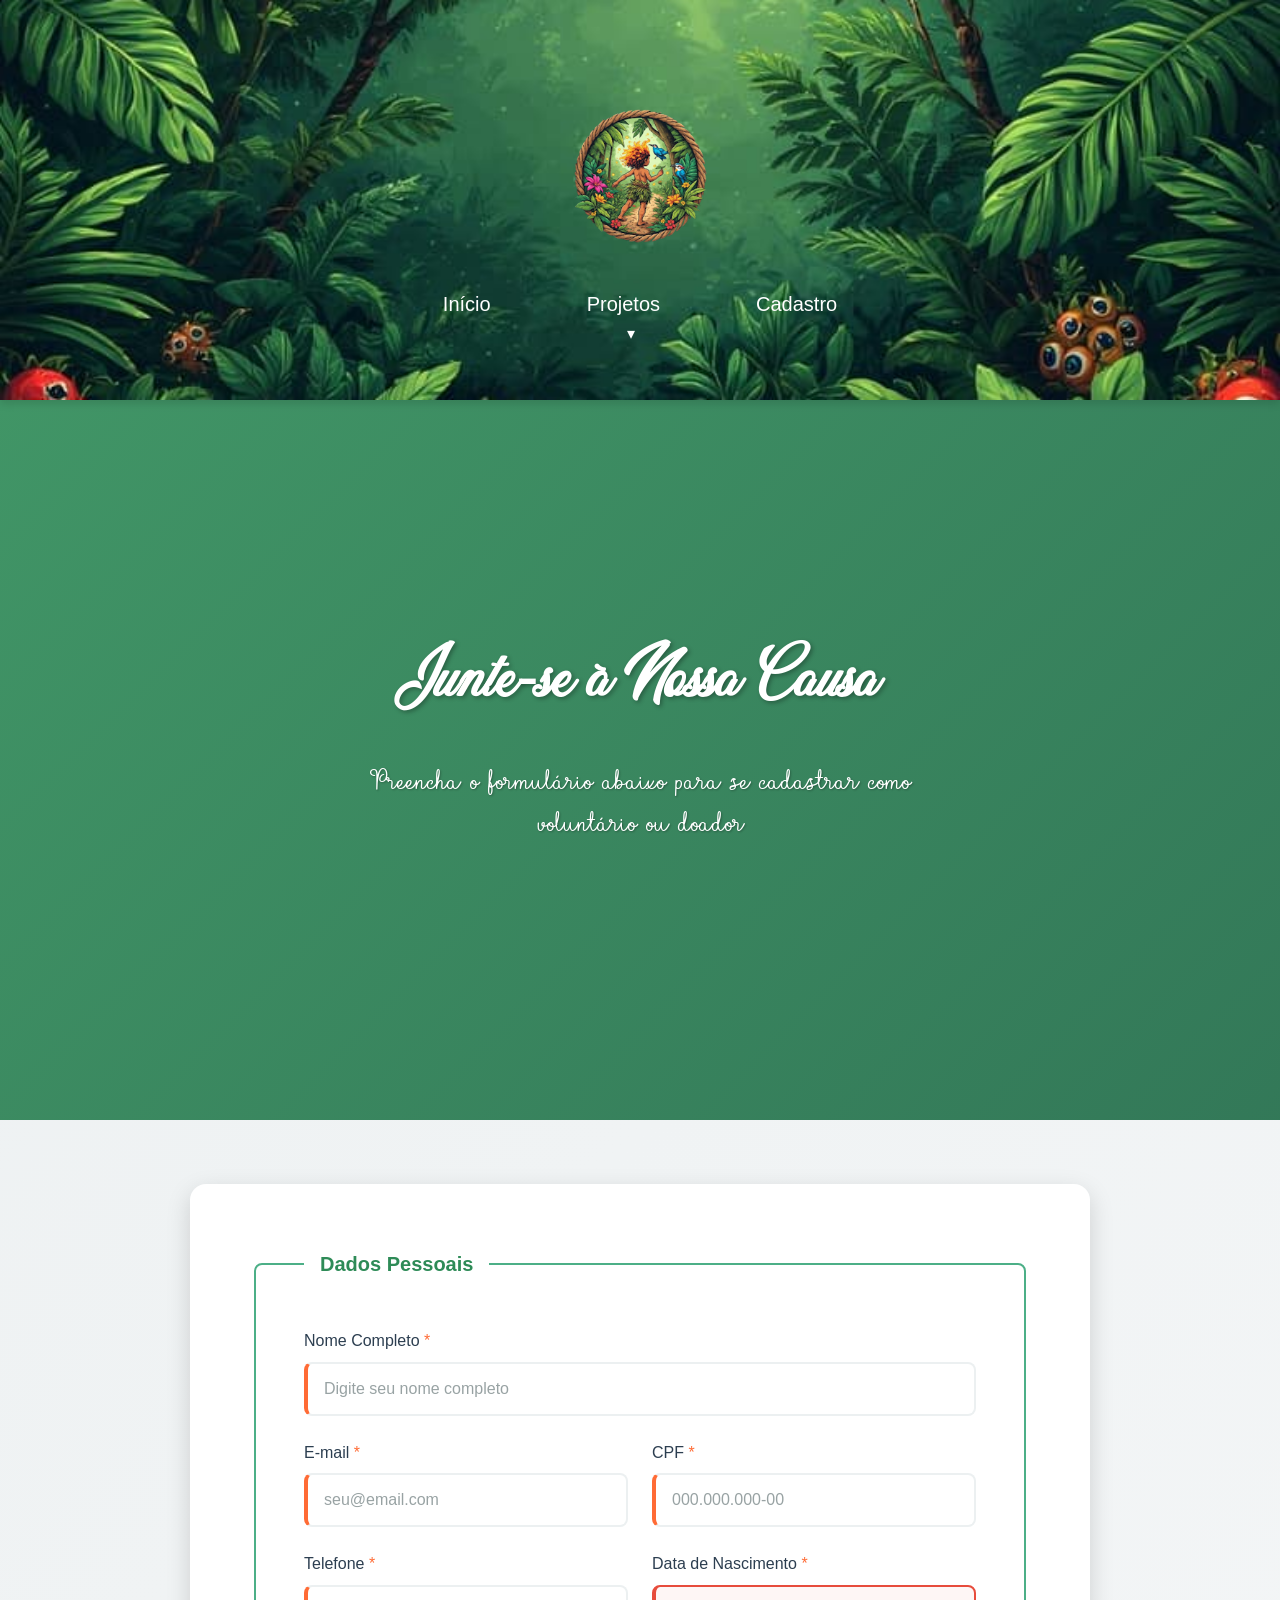
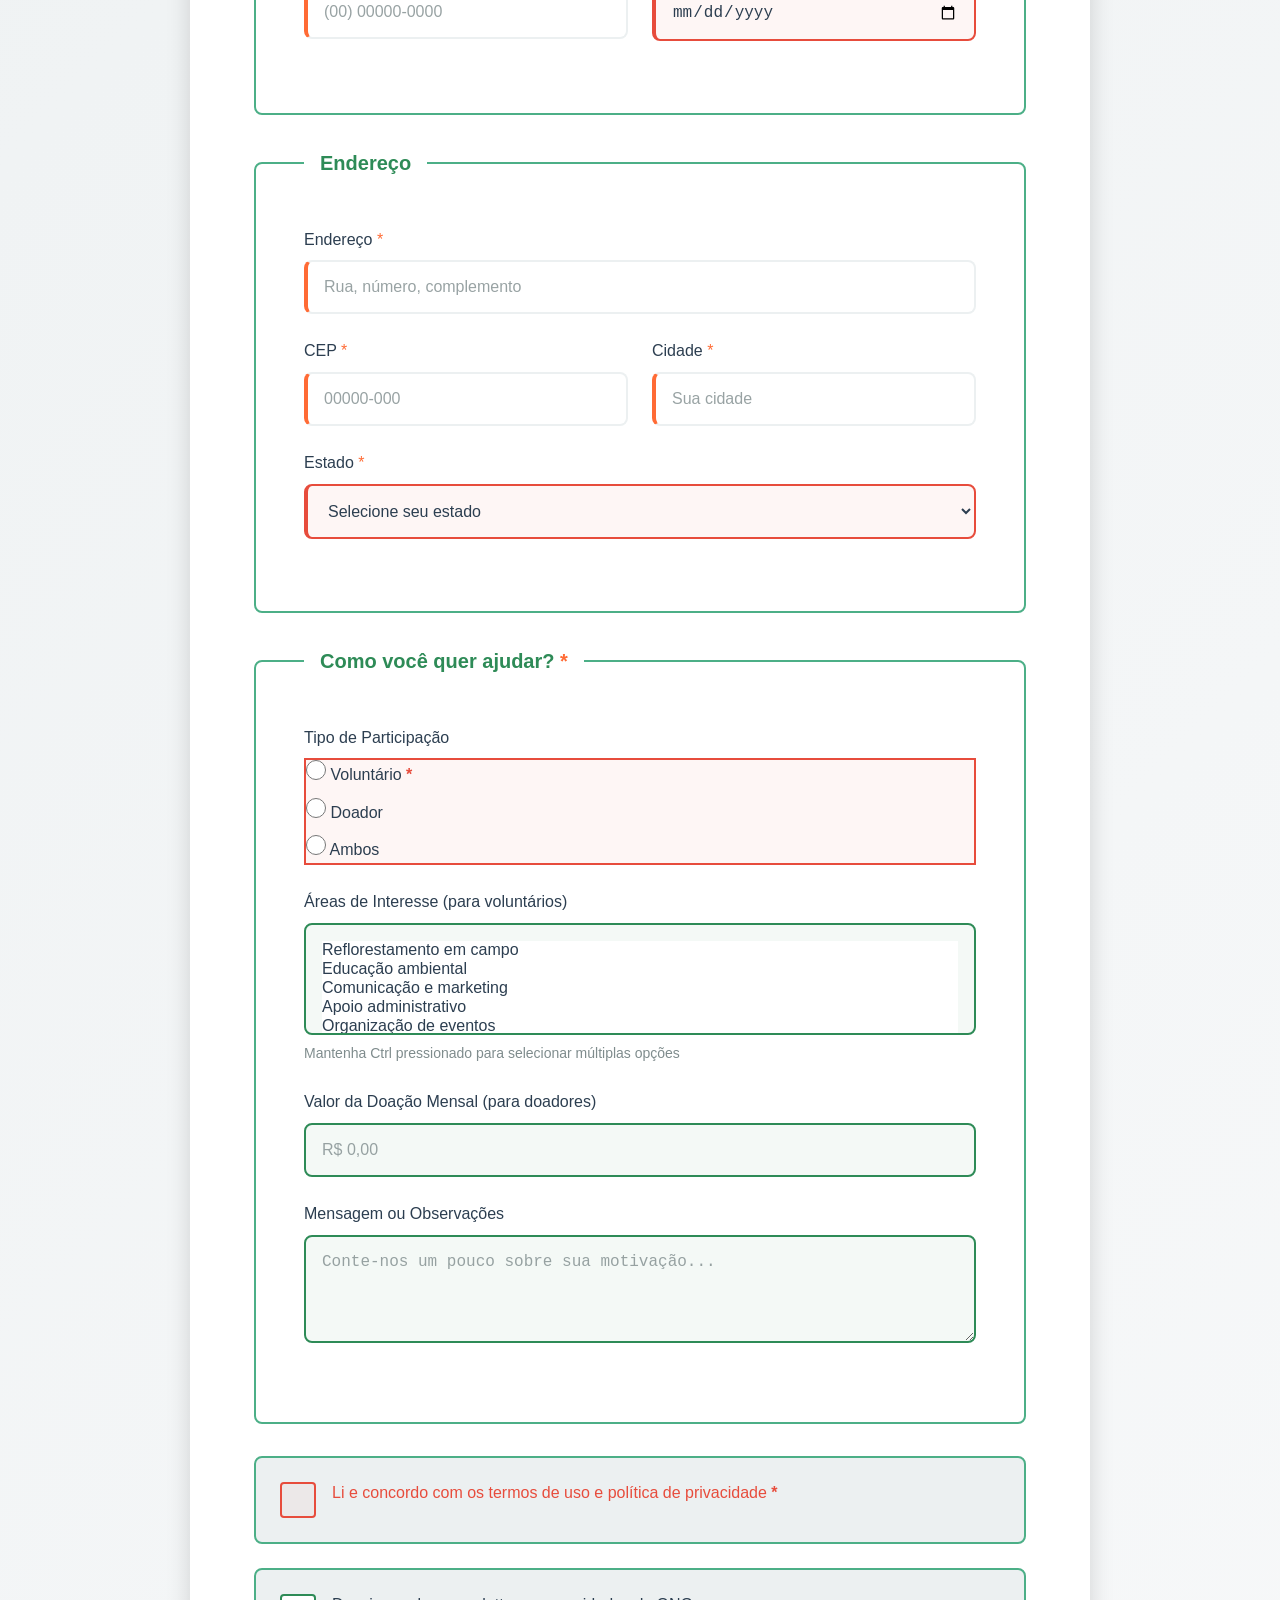
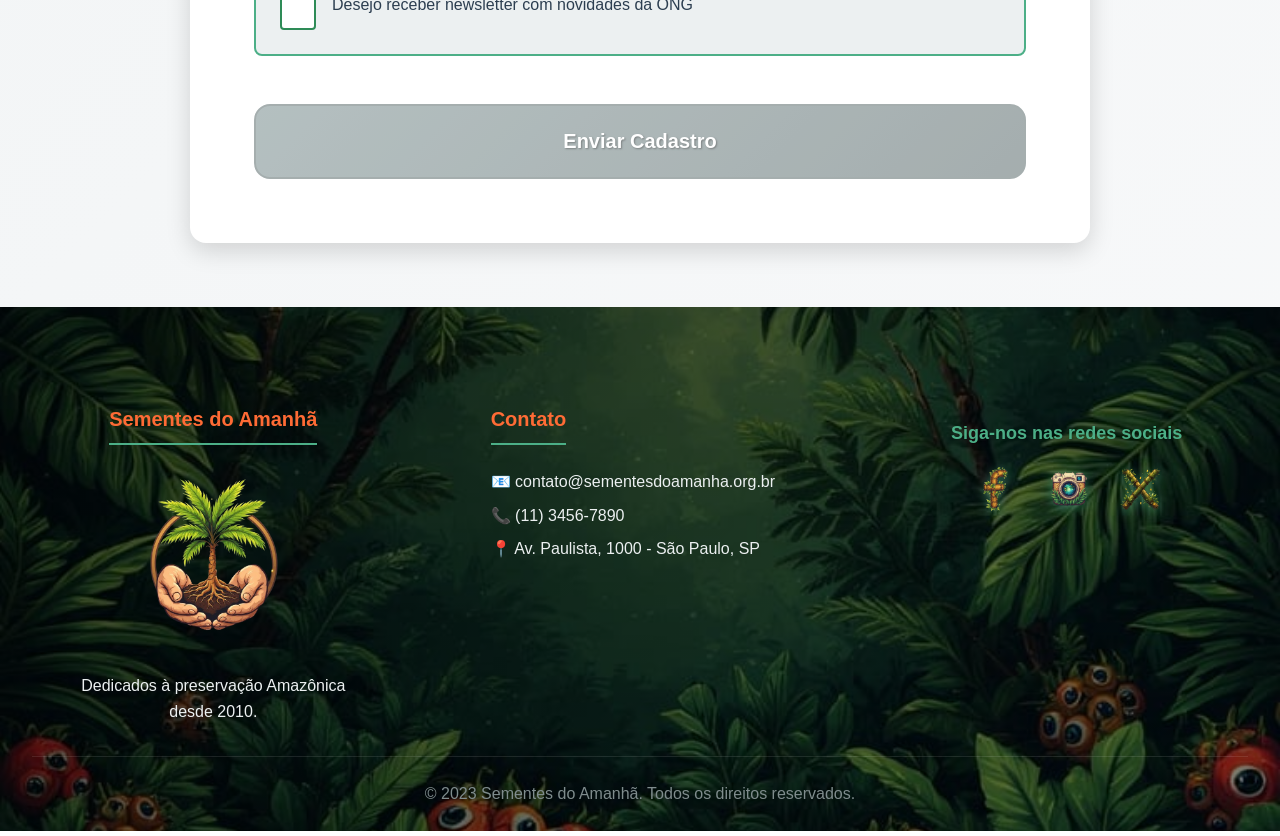
==== commit 2d2eb967: "feat: implementa toast, alert e estados de botões" ====
--- a/cadastro.html
+++ b/cadastro.html
@@ -11,76 +11,8 @@
     <link rel="icon" type="img/png" sizes="16x16" href="img/favicon16x.png">
     <link rel="stylesheet" href="styles.css">
 </head>
-
-    <!-- Modal da Passeata Sustentável -->
-    <div class="modal-wrapper">
-        <input type="checkbox" id="modalToggle" class="modal-toggle" checked>
-        
-        <label for="modalToggle" class="modal-overlay"></label>
-        
-        <div class="modal-content">
-            <label for="modalToggle" class="modal-close" aria-label="Fechar modal">×</label>
-            
-            <div class="modal-header">
-                <div class="icon-emoji">🌍</div>
-                <h2>Participe da Grande Passeata pela Sustentabilidade!</h2>
-            </div>
-            
-            <div class="modal-body">
-                <div class="event-info">
-                    <div class="info-item">
-                        <span class="icon">📅</span>
-                        <div>
-                            <strong>Data:</strong>
-                            <p>Próximo Sábado</p>
-                        </div>
-                    </div>
-                    
-                    <div class="info-item">
-                        <span class="icon">⏰</span>
-                        <div>
-                            <strong>Horário:</strong>
-                            <p>9:00 às 12:00</p>
-                        </div>
-                    </div>
-                    
-                    <div class="info-item">
-                        <span class="icon">📍</span>
-                        <div>
-                            <strong>Local:</strong>
-                            <p>Avenida Paulista, em frente ao MASP</p>
-                        </div>
-                    </div>
-                </div>
-                
-                <div class="event-description">
-                    <p>Junte-se a nós nesse movimento importante pela preservação do meio ambiente! Vamos mostrar que juntos podemos fazer a diferença.</p>
-                    
-                    <ul>
-                        <li>✅ Camiseta verde (opcional)</li>
-                        <li>✅ Cartazes e faixas sustentáveis</li>
-                        <li>✅ Energia positiva e vontade de mudar</li>
-                        <li>✅ Amigos e familiares são bem-vindos!</li>
-                    </ul>
-                    
-                    <p class="highlight">Traga sua garrafa de água reutilizável! 💚</p>
-                </div>
-            </div>
-            
-            <div class="modal-footer">
-                <a href="#confirmar" class="btn btn-confirm">Eu vou participar!</a>
-                <label for="modalToggle" class="btn btn-secondary">Talvez depois</label>
-            </div>
-        </div>
-    </div>
-
-    <script src="script.js"></script>
-</body>
-</html>
-</body>
-</html>
-
 <body>
+
     <header>
         <div class="container header-container">
             <div class="logo-container">
@@ -211,8 +143,8 @@
                             </div>
                         </fieldset>
 
-                        <fieldset>
-                            <legend>Como você quer ajudar?</legend>
+                        <fieldset required>
+                            <legend>Como você quer ajudar? <span style="color: var(--color-accent)">*</span></legend>
                             
                             <div class="form-group">
                                 <label>Tipo de Participação</label>
@@ -317,8 +249,7 @@
             <p>&copy; 2023 Sementes do Amanhã. Todos os direitos reservados.</p>
         </div>
     </div>
-</footer>
-
-    <script src="script.js"></script>
+    </footer>
+
 </body>
 </html>
--- a/styles.css
+++ b/styles.css
@@ -450,6 +450,123 @@
   background: linear-gradient(135deg, var(--color-warning-light) 0%, var(--color-accent-light) 100%);
 }
 
+/* ===== ESTADOS COMPLETOS PARA TODOS OS BOTÕES ===== */
+
+/* BOTÕES PRINCIPAIS */
+.btn:hover {
+  transform: translateY(-3px);
+  box-shadow: 0 6px 20px rgba(30, 107, 71, 0.8);
+  background: linear-gradient(135deg, var(--color-warning-light) 0%, var(--color-accent-light) 100%);
+}
+
+.btn:focus {
+  outline: 3px solid var(--color-accent);
+  outline-offset: 3px;
+  box-shadow: 0 0 0 3px rgba(255, 107, 53, 0.3), 0 6px 20px rgba(30, 107, 71, 0.8);
+}
+
+.btn:active {
+  transform: translateY(-1px);
+  box-shadow: 0 2px 8px rgba(30, 107, 71, 0.6);
+}
+
+.btn:disabled {
+  background: linear-gradient(135deg, #95A5A6 0%, #7F8C8D 100%);
+  cursor: not-allowed;
+  transform: none;
+  box-shadow: none;
+  opacity: 0.7;
+}
+
+/* BOTÕES DO MODAL */
+.btn-confirm:hover {
+  transform: translateY(-2px);
+  box-shadow: 0 4px 15px rgba(46, 139, 87, 0.4);
+}
+
+.btn-confirm:active {
+  transform: translateY(0);
+  box-shadow: 0 2px 5px rgba(46, 139, 87, 0.3);
+}
+
+.btn-confirm:focus {
+  outline: 3px solid var(--color-success);
+  outline-offset: 3px;
+  box-shadow: 0 0 0 3px rgba(46, 139, 87, 0.3);
+}
+
+.btn-secondary:hover {
+  background: var(--color-primary);
+  color: var(--color-white);
+  transform: translateY(-2px);
+}
+
+.btn-secondary:active {
+  background: var(--color-primary-dark);
+  transform: translateY(0);
+}
+
+.btn-secondary:focus {
+  outline: 3px solid var(--color-primary);
+  outline-offset: 2px;
+}
+
+/* NAVEGAÇÃO */
+nav a:focus {
+  outline: 3px solid var(--color-accent);
+  outline-offset: 2px;
+  background: rgba(255, 255, 255, 0.2);
+}
+
+nav a:active {
+  transform: translateY(1px);
+}
+
+/* DROPDOWN */
+.dropdown-toggle:focus {
+  outline: 3px solid var(--color-accent);
+  outline-offset: 2px;
+  background: rgba(255, 255, 255, 0.2);
+}
+
+/* BOTÕES SOCIAIS */
+.social-links a:focus {
+  outline: 3px solid var(--color-primary-light);
+  outline-offset: 3px;
+  border-radius: 8px;
+}
+
+.social-links a:active img {
+  transform: scale(0.95);
+}
+
+/* BOTÕES DE DOAÇÃO */
+.donation-option:focus {
+  outline: 3px solid var(--color-primary);
+  outline-offset: 2px;
+}
+
+.donation-option:active {
+  transform: translateY(-2px);
+}
+
+/* BOTÃO SUBMIT DO FORMULÁRIO */
+.btn-submit:invalid {
+  background: #95a5a6;
+  cursor: not-allowed;
+  opacity: 0.7;
+}
+
+.btn-submit:invalid:hover {
+  transform: none;
+  box-shadow: none;
+}
+
+.btn-submit:focus:valid {
+  outline: 3px solid var(--color-success);
+  outline-offset: 3px;
+}
+
 /* ===== SEÇÕES ===== */
 .about, .mission {
   padding: var(--space-5) 0;
@@ -1161,6 +1278,122 @@
 small {
     color: var(--color-text-light);
     font-size: var(--font-size-sm);
+}
+
+/* ===== BOTÃO DISABLED COM MENSAGEM ===== */
+.btn-submit {
+  position: relative;
+  width: 100%;
+}
+
+/* Estilo do botão quando o formulário está inválido */
+#form-cadastro:invalid .btn-submit {
+  background: linear-gradient(135deg, #95A5A6 0%, #7F8C8D 100%) !important;
+  cursor: not-allowed !important;
+  transform: none !important;
+  box-shadow: none !important;
+  opacity: 0.7 !important;
+  border-color: #7F8C8D !important;
+}
+
+#form-cadastro:invalid .btn-submit:hover {
+  transform: none !important;
+  box-shadow: none !important;
+}
+
+/* Mensagem de tooltip quando o formulário está inválido */
+#form-cadastro:invalid .btn-submit::after {
+  content: "Botão desabilitado - Complete os campos obrigatórios primeiro";
+  position: absolute;
+  bottom: 100%;
+  left: 50%;
+  transform: translateX(-50%);
+  background: var(--color-neutral-dark);
+  color: var(--color-white);
+  padding: var(--space-2) var(--space-3);
+  border-radius: var(--border-radius);
+  font-size: var(--font-size-sm);
+  white-space: nowrap;
+  margin-bottom: var(--space-2);
+  box-shadow: var(--shadow);
+  z-index: 1000;
+  opacity: 0;
+  visibility: hidden;
+  transition: all 0.3s ease;
+  pointer-events: none;
+}
+
+#form-cadastro:invalid .btn-submit:hover::after {
+  opacity: 1;
+  visibility: visible;
+}
+
+/* Seta da tooltip */
+#form-cadastro:invalid .btn-submit::before {
+  content: "";
+  position: absolute;
+  bottom: calc(100% - 5px);
+  left: 50%;
+  transform: translateX(-50%);
+  border: 5px solid transparent;
+  border-top-color: var(--color-neutral-dark);
+  z-index: 1000;
+  opacity: 0;
+  visibility: hidden;
+  transition: all 0.3s ease;
+  pointer-events: none;
+}
+
+#form-cadastro:invalid .btn-submit:hover::before {
+  opacity: 1;
+  visibility: visible;
+}
+
+/* ===== MELHORIAS NA VALIDAÇÃO VISUAL ===== */
+/* Campos obrigatórios vazios */
+input:required:invalid:not(:focus):not(:placeholder-shown),
+select:required:invalid:not(:focus),
+textarea:required:invalid:not(:focus):not(:placeholder-shown) {
+  border-color: var(--color-error);
+  background-color: rgba(231, 76, 60, 0.05);
+  animation: shake 0.5s ease-in-out;
+}
+
+/* Campos válidos */
+input:valid, 
+select:valid, 
+textarea:valid {
+  border-color: var(--color-success);
+  background-color: rgba(46, 139, 87, 0.05);
+}
+
+/* Radio buttons e checkbox obrigatórios */
+input[type="radio"]:required:invalid ~ span::after,
+input[type="checkbox"]:required:invalid ~ span::after {
+  content: " *";
+  color: var(--color-error);
+  font-weight: bold;
+}
+
+/* Estilo especial para o campo de termos */
+input[name="termos"]:invalid ~ span {
+  color: var(--color-error);
+}
+
+input[name="termos"]:valid ~ span {
+  color: var(--color-success);
+}
+
+/* Grupo de radio buttons inválido */
+.radio-group:has(input[type="radio"]:required:invalid) {
+  border: 2px solid var(--color-error);
+  background-color: rgba(231, 76, 60, 0.05);
+}
+
+/* Grupo de radio buttons válido */
+.radio-group:has(input[type="radio"]:required:valid) {
+  border: 2px solid var(--color-success);
+  background-color: rgba(46, 139, 87, 0.05);
 }
 
 /* ===== CORREÇÃO DEFINITIVA DOS RADIO BUTTONS ===== */
@@ -2057,6 +2290,161 @@
     overflow: hidden;
 }
 
+/* ===== ALERT DE CONFIRMAÇÃO COM CSS PURO ===== */
+.alert-confirmacao {
+    position: fixed;
+    top: 0;
+    left: 0;
+    width: 100%;
+    height: 100%;
+    z-index: 4000;
+    pointer-events: none;
+    opacity: 0;
+    visibility: hidden;
+    transition: all 0.4s ease;
+}
+
+.alert-confirmacao:target {
+    opacity: 1;
+    visibility: visible;
+    pointer-events: all;
+}
+
+.alert-overlay {
+    position: fixed;
+    top: 0;
+    left: 0;
+    width: 100%;
+    height: 100%;
+    background: rgba(0, 0, 0, 0.7);
+    backdrop-filter: blur(5px);
+    z-index: 3999;
+}
+
+.alert-content {
+    position: fixed;
+    top: 50%;
+    left: 50%;
+    transform: translate(-50%, -50%) scale(0.8);
+    /* 🌟 FUNDO VERDE IGUAL AO HEADER */
+    background: linear-gradient(135deg, rgba(46, 139, 87, 0.95) 0%, rgba(30, 107, 71, 0.95) 100%);
+    padding: var(--space-5);
+    border-radius: var(--border-radius-xl);
+    box-shadow: var(--shadow-lg);
+    border: 4px solid var(--color-white);
+    max-width: 400px;
+    width: 90%;
+    text-align: center;
+    z-index: 4000;
+    opacity: 0;
+    transition: all 0.4s cubic-bezier(0.68, -0.55, 0.265, 1.55);
+}
+
+.alert-confirmacao:target .alert-content {
+    opacity: 1;
+    transform: translate(-50%, -50%) scale(1);
+}
+
+.alert-icon {
+    font-size: 4rem;
+    margin-bottom: var(--space-3);
+    display: block;
+    animation: bounce 0.6s ease;
+    filter: drop-shadow(0 2px 4px rgba(0, 0, 0, 0.3));
+}
+
+.alert-title {
+    /* 🌟 FONTE GERALDINE EM BRANCO */
+    color: var(--color-white);
+    margin-bottom: var(--space-3);
+    font-size: var(--font-size-2xl);
+    font-family: 'geraldine', cursive;
+    text-shadow: 2px 2px 4px rgba(0, 0, 0, 0.3);
+    line-height: 1.2;
+}
+
+.alert-message {
+    /* 🌟 FONTE CARRYYOU EM BRANCO - 2 TAMANHOS MAIOR */
+    color: var(--color-white);
+    margin-bottom: var(--space-4);
+    line-height: 1.6;
+    font-size: var(--font-size-2xl); /* 🔥 2 tamanhos maior */
+    font-family: 'carryyou', cursive;
+    text-shadow: 1px 1px 2px rgba(0, 0, 0, 0.3);
+}
+
+.btn-alert {
+    background: linear-gradient(135deg, var(--color-white) 0%, #f8f8f8 100%);
+    color: var(--color-primary);
+    padding: var(--space-2) var(--space-4);
+    border-radius: var(--border-radius-lg);
+    text-decoration: none;
+    font-weight: 600;
+    display: inline-block;
+    transition: var(--transition);
+    border: 2px solid var(--color-white);
+    font-family: 'Segoe UI', Tahoma, Geneva, Verdana, sans-serif;
+    box-shadow: 0 4px 15px rgba(0, 0, 0, 0.2);
+}
+
+.btn-alert:hover {
+    transform: translateY(-2px);
+    box-shadow: 0 6px 20px rgba(0, 0, 0, 0.3);
+    background: linear-gradient(135deg, #f8f8f8 0%, var(--color-white) 100%);
+}
+
+/* Animação do ícone */
+@keyframes bounce {
+    0%, 20%, 60%, 100% {
+        transform: translateY(0);
+    }
+    40% {
+        transform: translateY(-10px);
+    }
+    80% {
+        transform: translateY(-5px);
+    }
+}
+
+/* Responsividade do Alert */
+@media (max-width: 767px) {
+    .alert-content {
+        padding: var(--space-4);
+        max-width: 350px;
+    }
+    
+    .alert-icon {
+        font-size: 3rem;
+    }
+    
+    .alert-title {
+        font-size: var(--font-size-xl);
+    }
+    
+    .alert-message {
+        font-size: var(--font-size-lg); /* 🔥 Ajuste responsivo */
+    }
+}
+
+@media (max-width: 480px) {
+    .alert-content {
+        padding: var(--space-3);
+        max-width: 300px;
+    }
+    
+    .alert-icon {
+        font-size: 2.5rem;
+    }
+    
+    .alert-title {
+        font-size: var(--font-size-lg);
+    }
+    
+    .alert-message {
+        font-size: var(--font-size-base); /* 🔥 Ajuste responsivo */
+    }
+}
+
 /* ===== CORREÇÃO NUCLEAR - FORÇA O ALINHAMENTO ===== */
 .radio-group label {
     display: grid !important;
@@ -2224,4 +2612,139 @@
   .about, .mission, .projects, .volunteer, .donation, .form-section {
     padding: var(--space-6) 0;
   }
-}+}
+
+/* ===== TOAST NOTIFICATION ===== */
+.toast {
+    position: fixed;
+    top: 20px;
+    right: 20px;
+    background: var(--color-white);
+    border-radius: var(--border-radius-lg);
+    padding: var(--space-3);
+    box-shadow: var(--shadow-lg);
+    display: flex;
+    align-items: flex-start;
+    gap: var(--space-2);
+    max-width: 400px;
+    z-index: 9999;
+    border-left: 4px solid var(--color-info);
+    transform: translateX(400px);
+    opacity: 0;
+    transition: all 0.5s cubic-bezier(0.68, -0.55, 0.265, 1.55);
+}
+
+.toast.show {
+    transform: translateX(0);
+    opacity: 1;
+}
+
+.toast-icon {
+    font-size: var(--font-size-xl);
+    flex-shrink: 0;
+    margin-top: 2px;
+}
+
+.toast-content {
+    flex: 1;
+}
+
+.toast-content strong {
+    color: var(--color-info);
+    display: block;
+    margin-bottom: 4px;
+    font-size: var(--font-size-base);
+}
+
+.toast-content p {
+    color: var(--color-text);
+    margin: 0;
+    font-size: var(--font-size-sm);
+    line-height: 1.4;
+}
+
+/* Variantes de toast */
+.toast-success {
+    border-left-color: var(--color-success);
+}
+
+.toast-success .toast-content strong {
+    color: var(--color-success);
+}
+
+.toast-warning {
+    border-left-color: var(--color-warning);
+}
+
+.toast-warning .toast-content strong {
+    color: var(--color-warning);
+}
+
+.toast-error {
+    border-left-color: var(--color-error);
+}
+
+.toast-error .toast-content strong {
+    color: var(--color-error);
+}
+
+/* Animação de entrada */
+@keyframes slideInToast {
+    from {
+        transform: translateX(400px);
+        opacity: 0;
+    }
+    to {
+        transform: translateX(0);
+        opacity: 1;
+    }
+}
+
+/* Animação de saída */
+@keyframes slideOutToast {
+    from {
+        transform: translateX(0);
+        opacity: 1;
+    }
+    to {
+        transform: translateX(400px);
+        opacity: 0;
+    }
+}
+
+/* Responsividade */
+@media (max-width: 768px) {
+    .toast {
+        top: 10px;
+        right: 10px;
+        left: 10px;
+        max-width: none;
+        transform: translateY(-100px);
+    }
+    
+    .toast.show {
+        transform: translateY(0);
+    }
+}
+
+/* Auto-hide para toast com classe 'show' */
+.toast.show {
+    animation: slideInToast 0.5s ease-out forwards,
+               slideOutToast 0.5s ease-in 5s forwards;
+}
+
+/* ===== CORREÇÃO ESCONDER ELEMENTOS DO TOAST ===== */
+.toast-toggle {
+    display: none !important;
+    position: absolute !important;
+    left: -9999px !important;
+}
+
+.toast-overlay {
+    display: none !important;
+}
+
+/* Quando o toast não está visível, esconder completamente */
+.toast:not(.show) {
+    display: none !important;
+}
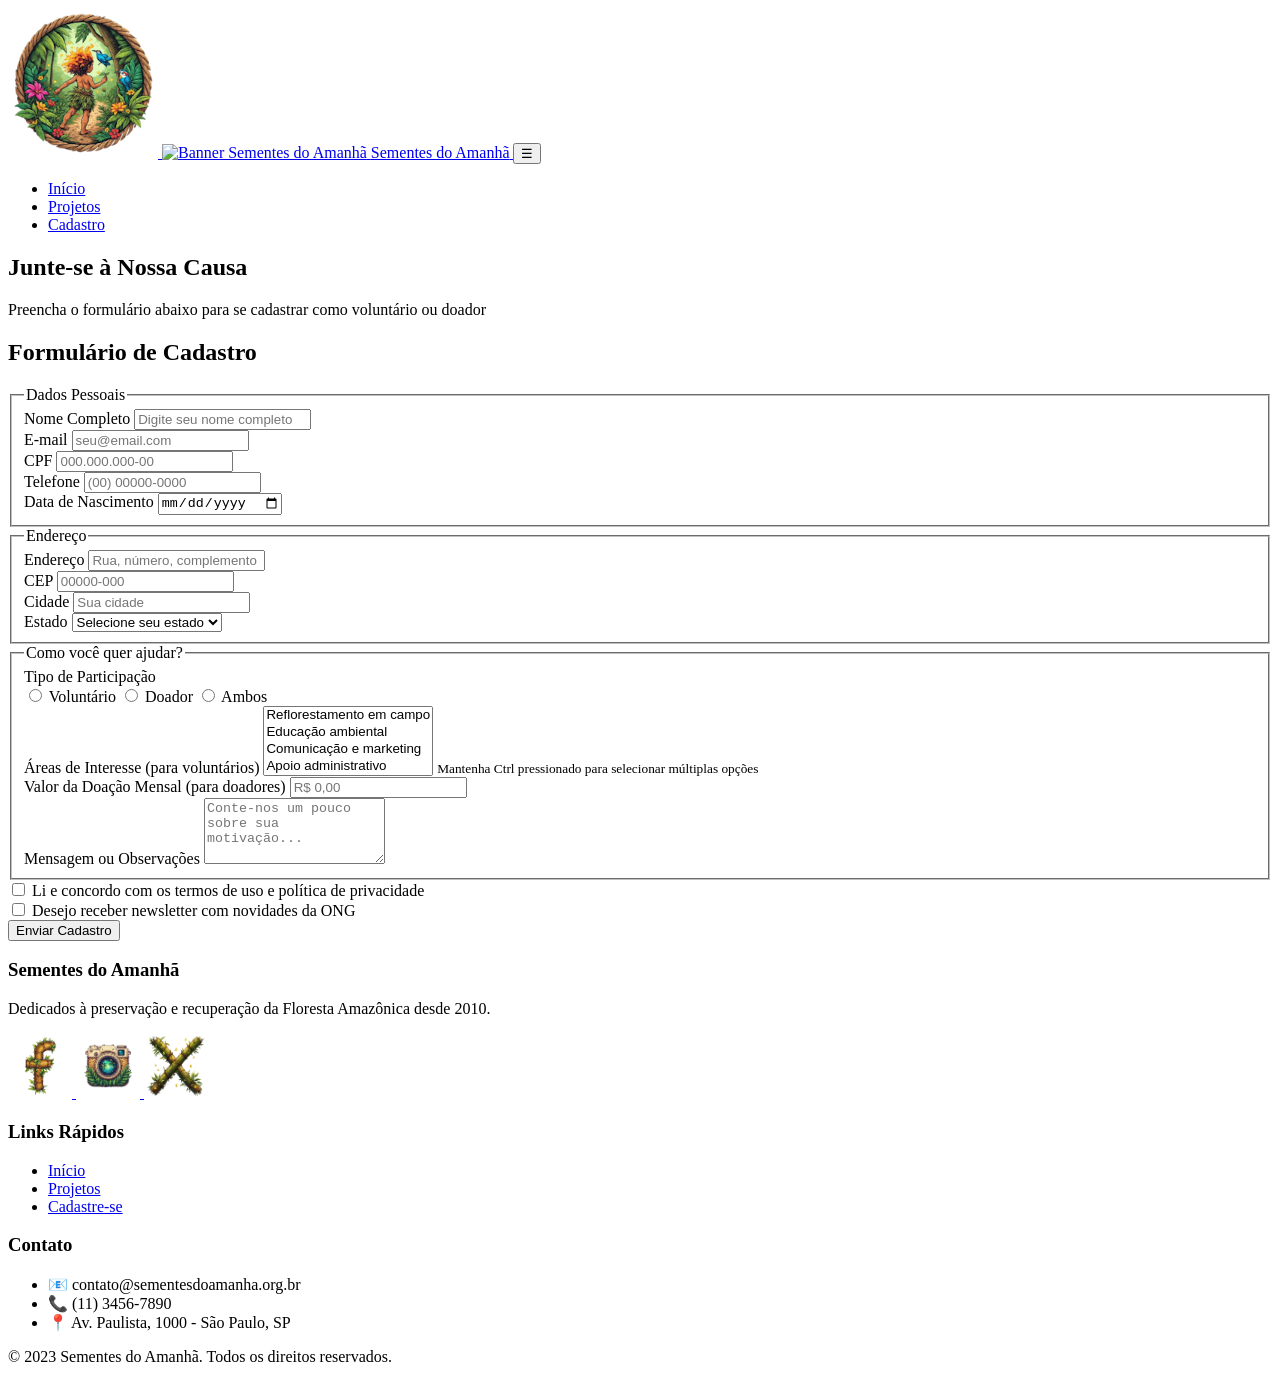
==== commit 3264905b: "fix: ajusta máscaras de input, validação HTML5 de formulário, comentários e indentação, e implementa" ====
--- a/cadastro.html
+++ b/cadastro.html
@@ -1,255 +1,302 @@
 <!DOCTYPE html>
+
+<!-- ESPECIFICA O IDIOMA E REGIÃO PARA ACESSIBILIDADE E SEO -->
 <html lang="pt-BR">
-<head>
-    <meta charset="UTF-8">
-    <meta name="viewport" content="width=device-width, initial-scale=1.0">
-    <meta name="description" content="Cadastre-se para ser um voluntário ou fazer doações para nossos projetos de reflorestamento na Amazônia.">
-    <meta name="keywords" content="cadastro, voluntário, doação, reflorestamento, Amazônia">
-    <meta name="author" content="ONG Sementes do Amanhã">
-    <title>Cadastro - Sementes do Amanhã</title>
-    <link rel="icon" type="img/png" sizes="32x32" href="img/favicon32x.png">
-    <link rel="icon" type="img/png" sizes="16x16" href="img/favicon16x.png">
-    <link rel="stylesheet" href="styles.css">
-</head>
-<body>
-
-    <header>
-        <div class="container header-container">
-            <div class="logo-container">
-                <div class="logo-image">            
-                <img src="img/logo.png" alt="Logo Sementes do Amanhã - Curupira, o guardião das florestas" width="150" height="150">                
+
+    <head>
+        <meta charset="UTF-8">
+        
+        <!-- CONFIGURA A ÁREA VISÍVEL E ESCALA INICIAL PARA DISPOSITIVOS MÓVEIS (RESPONSIVE DESIGN) -->
+        <meta name="viewport" content="width=device-width, initial-scale=1.0">
+        
+        <!-- DEFINE A DESCRIÇÃO DA PÁGINA PARA MOTORES DE BUSCA E REDES SOCIAIS -->
+        <meta name="description" content="Cadastre-se para ser um voluntário ou fazer doações para nossos projetos de reflorestamento na Amazônia.">
+
+        <!-- DEFINE PALAVRAS-CHAVE PARA SEO -->
+        <meta name="keywords" content="cadastro, voluntário, doação, reflorestamento, Amazônia">
+
+        <!-- DEFINE O AUTOR DA PÁGINA -->
+        <meta name="author" content="ONG Sementes do Amanhã">
+
+        <title>Cadastro - Sementes do Amanhã</title>
+
+        <!-- LINK PARA FOLHA DE ESTILOS EXTERNA -->
+        <link rel="stylesheet" href="styles.css">
+    </head>
+
+    <body>
+
+        <!-- CABEÇALHO — MARCA E NAVEGAÇÃO PRINCIPAL -->
+        <header>
+            <div class="container header-container">
+
+                <!-- LOGOTIPO E LINK PARA PÁGINA INICIAL -->
+                <a href="index.html" class="logo">
+                    <img src="img/logo.png" alt="Logo Sementes do Amanhã - Curupira, o guardião das florestas" width="150" height="150">
+                    <img src="img/banner.png" alt="Banner Sementes do Amanhã" width="500" height="280">
+                    <span>Sementes do Amanhã</span>
+                </a>
+                
+                <!-- BOTÃO PARA MENU MOBILE (ACESSIBILIDADE) -->
+                <button class="mobile-menu-btn" aria-label="Abrir menu" aria-expanded="false">
+                    ☰
+                </button>
+                
+                <!-- NAVEGAÇÃO PRINCIPAL -->
+                <nav aria-label="Menu de navegação principal">
+                    <ul>
+                        <li><a href="index.html">Início</a></li>
+                        <li><a href="projetos.html">Projetos</a></li>
+                        <li><a href="cadastro.html">Cadastro</a></li>
+                    </ul>
+                </nav>
             </div>
-        </div>
-
-            <input type="checkbox" id="menu-toggle" class="menu-toggle">
-            <label for="menu-toggle" class="mobile-menu-btn" aria-label="Abrir menu">
-                ☰
-            </label>
-            
-             <nav class="main-nav">
-            <ul>
-                <li><a href="index.html">Início</a></li>
-                <li class="dropdown">
-                    <a href="projetos.html" class="dropdown-toggle">Projetos</a>
-                    <ul class="dropdown-menu">
-                        <li><a href="projetos.html#amazonia-verde">Amazônia Verde</a></li>
-                        <li><a href="projetos.html#educacao-ambiental">Educação Ambiental</a></li>
-                        <li><a href="projetos.html#economia-sustentavel">Economia Sustentável</a></li>
-                    </ul>
-                </li>
-                <li><a href="cadastro.html">Cadastro</a></li>
-            </ul>
-        </nav>
-        </div>
-    </header>
-
-    <main>
-        <section class="hero">
+        </header>
+
+        <!-- CONTEÚDO PRINCIPAL -->
+        <main>
+
+            <!-- HERO SECTION — PRIMEIRA IMPRESSÃO VISUAL E CHAMADA PARA AÇÃO -->
+            <section class="hero">
+                <div class="container">
+                    <h1>Junte-se à Nossa Causa</h1>
+                    <p>Preencha o formulário abaixo para se cadastrar como voluntário ou doador</p>
+                </div>
+            </section>
+
+            <!-- SEÇÃO DO FORMULÁRIO — CADASTRO DE VOLUNTÁRIOS E DOADORES -->
+            <section class="form-section">
+                <div class="container">
+                    <h2 class="sr-only">Formulário de Cadastro</h2>
+                    <div class="form-container">
+                        <!-- FORMULÁRIO DE CADASTRO PARA VOLUNTARIADO E DOAÇÕES
+                        action="#" INDICA QUE O FORMULÁRIO NÃO SERÁ ENVIADO (NÃO HÁ RECURSOS BACK-END PARA TANTO) -->
+                        <form id="form-cadastro" action="#" method="post">
+
+                            <!-- FIELDSET 1: INFORMAÇÕES PESSOAIS -->
+                            <!-- CAMPOS COM VALIDAÇÃO NATIVA HTML5, E MÁSCARA ONDE NECESSÁRIO -->
+                            <fieldset>
+                                <legend>Dados Pessoais</legend>
+                                
+                                <div class="form-group">
+                                    <label for="nome-completo" class="required">Nome Completo</label>
+                                    <input type="text" id="nome-completo" name="nome-completo" required 
+                                        pattern="[A-Za-zÀ-ÿ\s\-']{5,}" 
+                                        placeholder="Digite seu nome completo"
+                                        title="Digite seu nome completo (mínimo 5 caracteres)">
+                                </div>
+                                
+                                <div class="form-row">
+                                    <div class="form-group">
+                                        <label for="email" class="required">E-mail</label>
+                                        <input type="email" id="email" name="email" required placeholder="seu@email.com">
+                                    </div>
+                                    
+                                    <div class="form-group">
+                                        <label for="cpf" class="required">CPF</label>
+                                        <input type="text" id="cpf" name="cpf" required 
+                                            pattern="[0-9]{3}\.[0-9]{3}\.[0-9]{3}-[0-9]{2}" 
+                                            placeholder="000.000.000-00" 
+                                            maxlength="14"
+                                            title="Digite o CPF no formato 000.000.000-00">
+                                    </div>
+                                </div>
+                                
+                                <div class="form-row">
+                                    <div class="form-group">
+                                        <label for="telefone" class="required">Telefone</label>
+                                        <input type="tel" id="telefone" name="telefone" required 
+                                            pattern="\([0-9]{2}\) [0-9]{4,5}-[0-9]{4}" 
+                                            placeholder="(00) 00000-0000" 
+                                            maxlength="15"
+                                            title="Digite o telefone no formato (00) 00000-0000">
+                                    </div>
+                                    
+                                    <div class="form-group">
+                                        <label for="data-nascimento" class="required">Data de Nascimento</label>
+                                        <input type="date" id="data-nascimento" name="data-nascimento" required>
+                                    </div>
+                                </div>
+                            </fieldset>
+
+                            <!-- FIELDSET 2: ENDEREÇO -->
+                            <!-- CAMPOS COM VALIDAÇÃO NATIVA HTML5, E MÁSCARA ONDE NECESSÁRIO -->
+                            <fieldset>
+                                <legend>Endereço</legend>
+                                
+                                <div class="form-group">
+                                    <label for="endereco" class="required">Endereço</label>
+                                    <input type="text" id="endereco" name="endereco" required
+                                            placeholder="Rua, número, complemento"
+                                            title="Digite o nome da rua e o número de sua residência.">
+                                </div>
+                                
+                                <div class="form-row">
+                                    <div class="form-group">
+                                        <label for="cep" class="required">CEP</label>
+                                        <input type="text" id="cep" name="cep" required 
+                                            pattern="[0-9]{5}-[0-9]{3}" 
+                                            placeholder="00000-000" 
+                                            maxlength="9"
+                                            title="Digite o CEP no formato 00000-000">
+                                    </div>
+                                    
+                                    <div class="form-group">
+                                        <label for="cidade" class="required">Cidade</label>
+                                        <input type="text" id="cidade" name="cidade" 
+                                               required placeholder="Sua cidade">
+                                    </div>
+                                </div>
+                                
+                                <div class="form-group">
+                                    <label for="estado" class="required">Estado</label>
+                                    <!-- CAMPO ESTADO COM MENU DROPDOWN, IDEAL PARA LISTA FIXA DE OPÇÕES -->
+                                    <select id="estado" name="estado" required>
+                                        <option value="">Selecione seu estado</option>
+                                        <option value="AC">Acre</option>
+                                        <option value="AL">Alagoas</option>
+                                        <option value="AP">Amapá</option>
+                                        <option value="AM">Amazonas</option>
+                                        <option value="BA">Bahia</option>
+                                        <option value="CE">Ceará</option>
+                                        <option value="DF">Distrito Federal</option>
+                                        <option value="ES">Espírito Santo</option>
+                                        <option value="GO">Goiás</option>
+                                        <option value="MA">Maranhão</option>
+                                        <option value="MT">Mato Grosso</option>
+                                        <option value="MS">Mato Grosso do Sul</option>
+                                        <option value="MG">Minas Gerais</option>
+                                        <option value="PA">Pará</option>
+                                        <option value="PB">Paraíba</option>
+                                        <option value="PR">Paraná</option>
+                                        <option value="PE">Pernambuco</option>
+                                        <option value="PI">Piauí</option>
+                                        <option value="RJ">Rio de Janeiro</option>
+                                        <option value="RN">Rio Grande do Norte</option>
+                                        <option value="RS">Rio Grande do Sul</option>
+                                        <option value="RO">Rondônia</option>
+                                        <option value="RR">Roraima</option>
+                                        <option value="SC">Santa Catarina</option>
+                                        <option value="SP">São Paulo</option>
+                                        <option value="SE">Sergipe</option>
+                                        <option value="TO">Tocantins</option>
+                                    </select>
+                                </div>
+                            </fieldset>
+
+                            <!-- FIELDSET 3: TIPO DE PARTICIPAÇÃO E PREFERÊNCIAS -->
+                            <fieldset>
+                                <legend>Como você quer ajudar?</legend>
+                                
+                                <div class="form-group">
+                                    <label>Tipo de Participação</label>
+                                    <div class="radio-group">
+                                        <label>
+                                            <input type="radio" name="participacao" value="voluntario" required>
+                                            <span>Voluntário</span>
+                                        </label>
+                                        <label>
+                                            <input type="radio" name="participacao" value="doador">
+                                            <span>Doador</span>
+                                        </label>
+                                        <label>
+                                            <input type="radio" name="participacao" value="ambos">
+                                            <span>Ambos</span>
+                                        </label>
+                                    </div>
+                                </div>
+                                
+                                <div class="form-group">
+                                    <label for="areas-interesse">Áreas de Interesse (para voluntários)</label>
+
+                                    <!-- SELECT MULTIPLE PERMITE SELEÇÃO DE MÚLTIPLAS OPÇÕES -->
+                                    <select id="areas-interesse" name="areas-interesse" multiple>
+                                        <option value="reflorestamento">Reflorestamento em campo</option>
+                                        <option value="educacao">Educação ambiental</option>
+                                        <option value="comunicacao">Comunicação e marketing</option>
+                                        <option value="administrativo">Apoio administrativo</option>
+                                        <option value="eventos">Organização de eventos</option>
+                                    </select>
+                                    <small>Mantenha Ctrl pressionado para selecionar múltiplas opções</small>
+                                </div>
+                                
+                                <div class="form-group">
+                                    <label for="valor-doacao">Valor da Doação Mensal (para doadores)</label>
+                                    <input type="number" id="valor-doacao" name="valor-doacao" min="0" step="10" placeholder="R$ 0,00">
+                                </div>
+                                
+                                <div class="form-group">
+                                    <label for="mensagem">Mensagem ou Observações</label>
+                                    <textarea id="mensagem" name="mensagem" rows="4" placeholder="Conte-nos um pouco sobre sua motivação..."></textarea>
+                                </div>
+                            </fieldset>
+
+                            <!-- CHECKBOXES PARA TERMOS E NEWSLETTER -->
+                            <div class="form-group checkbox-group">
+                                <label>
+                                    <input type="checkbox" name="termos" required>
+                                    <span class="required">Li e concordo com os termos de uso e política de privacidade</span>
+                                </label>
+                            </div>
+
+                            <div class="form-group checkbox-group">
+                                <label>
+                                    <input type="checkbox" name="newsletter">
+                                    <span>Desejo receber newsletter com novidades da ONG</span>
+                                </label>
+                            </div>
+
+                            <!-- BOTÃO DE SUBMISSÃO DO FORMULÁRIO -->
+                            <button type="submit" class="btn btn-submit">Enviar Cadastro</button>
+                        </form>
+                    </div>
+                </div>
+            </section>
+        </main>
+
+        <!-- RODAPÉ — INFORMAÇÕES DE CONTATO, LINKS E REDES SOCIAIS -->
+        <footer>
             <div class="container">
-                <h1>Junte-se à Nossa Causa</h1>
-                <p class="texto-grande">Preencha o formulário abaixo para se cadastrar como voluntário ou doador</p>
-            </div>
-        </section>
-
-        <section class="form-section">
-            <div class="container">
-                <div class="form-container">
-                    <form id="form-cadastro" novalidate>
-                        <fieldset>
-                            <legend>Dados Pessoais</legend>
-                            
-                            <div class="form-group">
-                                <label for="nome-completo" class="required">Nome Completo</label>
-                                <input type="text" id="nome-completo" name="nome-completo" required minlength="5" placeholder="Digite seu nome completo">
-                            </div>
-                            
-                            <div class="form-row">
-                                <div class="form-group">
-                                    <label for="email" class="required">E-mail</label>
-                                    <input type="email" id="email" name="email" required placeholder="seu@email.com">
-                                </div>
-                                
-                                <div class="form-group">
-                                    <label for="cpf" class="required">CPF</label>
-                                    <input type="text" id="cpf" name="cpf" required pattern="\d{3}\.\d{3}\.\d{3}-\d{2}" placeholder="000.000.000-00" maxlength="14">
-                                </div>
-                            </div>
-                            
-                            <div class="form-row">
-                                <div class="form-group">
-                                    <label for="telefone" class="required">Telefone</label>
-                                    <input type="tel" id="telefone" name="telefone" required placeholder="(00) 00000-0000" maxlength="15">
-                                </div>
-                                
-                                <div class="form-group">
-                                    <label for="data-nascimento" class="required">Data de Nascimento</label>
-                                    <input type="date" id="data-nascimento" name="data-nascimento" required>
-                                </div>
-                            </div>
-                        </fieldset>
-
-                        <fieldset>
-                            <legend>Endereço</legend>
-                            
-                            <div class="form-group">
-                                <label for="endereco" class="required">Endereço</label>
-                                <input type="text" id="endereco" name="endereco" required placeholder="Rua, número, complemento">
-                            </div>
-                            
-                            <div class="form-row">
-                                <div class="form-group">
-                                    <label for="cep" class="required">CEP</label>
-                                    <input type="text" id="cep" name="cep" required pattern="\d{5}-\d{3}" placeholder="00000-000" maxlength="9">
-                                </div>
-                                
-                                <div class="form-group">
-                                    <label for="cidade" class="required">Cidade</label>
-                                    <input type="text" id="cidade" name="cidade" required placeholder="Sua cidade">
-                                </div>
-                            </div>
-                            
-                            <div class="form-group">
-                                <label for="estado" class="required">Estado</label>
-                                <select id="estado" name="estado" required>
-                                    <option value="">Selecione seu estado</option>
-                                    <option value="AC">Acre</option>
-                                    <option value="AL">Alagoas</option>
-                                    <option value="AP">Amapá</option>
-                                    <option value="AM">Amazonas</option>
-                                    <option value="BA">Bahia</option>
-                                    <option value="CE">Ceará</option>
-                                    <option value="DF">Distrito Federal</option>
-                                    <option value="ES">Espírito Santo</option>
-                                    <option value="GO">Goiás</option>
-                                    <option value="MA">Maranhão</option>
-                                    <option value="MT">Mato Grosso</option>
-                                    <option value="MS">Mato Grosso do Sul</option>
-                                    <option value="MG">Minas Gerais</option>
-                                    <option value="PA">Pará</option>
-                                    <option value="PB">Paraíba</option>
-                                    <option value="PR">Paraná</option>
-                                    <option value="PE">Pernambuco</option>
-                                    <option value="PI">Piauí</option>
-                                    <option value="RJ">Rio de Janeiro</option>
-                                    <option value="RN">Rio Grande do Norte</option>
-                                    <option value="RS">Rio Grande do Sul</option>
-                                    <option value="RO">Rondônia</option>
-                                    <option value="RR">Roraima</option>
-                                    <option value="SC">Santa Catarina</option>
-                                    <option value="SP">São Paulo</option>
-                                    <option value="SE">Sergipe</option>
-                                    <option value="TO">Tocantins</option>
-                                </select>
-                            </div>
-                        </fieldset>
-
-                        <fieldset required>
-                            <legend>Como você quer ajudar? <span style="color: var(--color-accent)">*</span></legend>
-                            
-                            <div class="form-group">
-                                <label>Tipo de Participação</label>
-                                <div class="radio-group">
-                                    <label>
-                                        <input type="radio" name="participacao" value="voluntario" required>
-                                        <span>Voluntário</span>
-                                    </label>
-                                    <label>
-                                        <input type="radio" name="participacao" value="doador">
-                                        <span>Doador</span>
-                                    </label>
-                                    <label>
-                                        <input type="radio" name="participacao" value="ambos">
-                                        <span>Ambos</span>
-                                    </label>
-                                </div>
-                            </div>
-                            
-                            <div class="form-group">
-                                <label for="areas-interesse">Áreas de Interesse (para voluntários)</label>
-                                <select id="areas-interesse" name="areas-interesse" multiple>
-                                    <option value="reflorestamento">Reflorestamento em campo</option>
-                                    <option value="educacao">Educação ambiental</option>
-                                    <option value="comunicacao">Comunicação e marketing</option>
-                                    <option value="administrativo">Apoio administrativo</option>
-                                    <option value="eventos">Organização de eventos</option>
-                                </select>
-                                <small>Mantenha Ctrl pressionado para selecionar múltiplas opções</small>
-                            </div>
-                            
-                            <div class="form-group">
-                                <label for="valor-doacao">Valor da Doação Mensal (para doadores)</label>
-                                <input type="number" id="valor-doacao" name="valor-doacao" min="0" step="10" placeholder="R$ 0,00">
-                            </div>
-                            
-                            <div class="form-group">
-                                <label for="mensagem">Mensagem ou Observações</label>
-                                <textarea id="mensagem" name="mensagem" rows="4" placeholder="Conte-nos um pouco sobre sua motivação..."></textarea>
-                            </div>
-                        </fieldset>
-
-                        <div class="form-group checkbox-group">
-                            <label>
-                                <input type="checkbox" name="termos" required>
-                                <span class="required">Li e concordo com os termos de uso e política de privacidade</span>
-                            </label>
+                <div class="footer-content">
+                    <div class="footer-section">
+                        <h3>Sementes do Amanhã</h3>
+                        <p>Dedicados à preservação e recuperação da Floresta Amazônica desde 2010.</p>
+                        <div class="social-links">
+                            <a href="#" aria-label="Facebook">
+                                <img src="img/logofacebook.png" alt="Facebook" width="64" height="64">
+                            </a>    
+                            <a href="#" aria-label="Instagram">
+                                <img src="img/logoinstagram.png" alt="Instagram" width="64" height="64">
+                            </a>
+                            <a href="#" aria-label="X">
+                                <img src="img/logoX.png" alt="X" width="64" height="64">
+                            </a>   
                         </div>
-
-                        <div class="form-group checkbox-group">
-                            <label>
-                                <input type="checkbox" name="newsletter">
-                                <span>Desejo receber newsletter com novidades da ONG</span>
-                            </label>
-                        </div>
-
-                        <button type="submit" class="btn btn-submit">Enviar Cadastro</button>
-                    </form>
+                    </div>
+                    <div class="footer-section">
+                        <h3>Links Rápidos</h3>
+                        <ul>
+                            <li><a href="index.html">Início</a></li>
+                            <li><a href="projetos.html">Projetos</a></li>
+                            <li><a href="cadastro.html">Cadastre-se</a></li> 
+                        </ul>
+                    </div>
+                    <div class="footer-section">
+                        <h3>Contato</h3>
+                        <ul>
+                            <li>📧 contato@sementesdoamanha.org.br</li>
+                            <li>📞 (11) 3456-7890</li>
+                            <li>📍 Av. Paulista, 1000 - São Paulo, SP</li>
+                        </ul>
+                    </div>
+                </div>
+                <div class="copyright">
+                    <p>&copy; 2023 Sementes do Amanhã. Todos os direitos reservados.</p>
                 </div>
             </div>
-        </section>
-    </main>
-
-    <footer class="footer-projetos-cadastro">
-    <div class="container">
-        <div class="footer-content">
-            <!-- PRIMEIRA SEÇÃO -->
-            <div class="footer-section">
-                <h1>Sementes do Amanhã</h1>
-                <img src="img/iconpreservsince2010.png" alt="Icone Preservação desde 2010" width="180" height="180">
-                <p>Dedicados à preservação Amazônica desde 2010.</p>
-            </div>
-            
-            <!-- SEGUNDA SEÇÃO -->
-            <div class="footer-section">
-                <h2>Contato</h2>
-                <ul>
-                    <li>📧 contato@sementesdoamanha.org.br</li>
-                    <li>📞 (11) 3456-7890</li>
-                    <li>📍 Av. Paulista, 1000 - São Paulo, SP</li>
-                </ul>
-            </div>
-            
-            <!-- TERCEIRA SEÇÃO -->
-            <div class="footer-section">
-                <p class="siga-texto">Siga-nos nas redes sociais</p>
-                <div class="social-links">
-                    <a href="#" aria-label="Facebook">
-                        <img src="img/logofacebook.png" alt="Facebook" width="50" height="50">
-                    </a>
-                    <a href="#" aria-label="Instagram">
-                        <img src="img/logoinstagram.png" alt="Instagram" width="50" height="50">
-                    </a>
-                    <a href="#" aria-label="X">
-                        <img src="img/logoX.png" alt="X" width="45" height="45">
-                    </a>
-                </div>
-            </div>
-        </div>
-        
-        <div class="copyright">
-            <p>&copy; 2023 Sementes do Amanhã. Todos os direitos reservados.</p>
-        </div>
-    </div>
-    </footer>
-
-</body>
+        </footer>
+
+        <!-- LINK PARA SCRIPT JAVASCRIPT EXTERNO -->
+        <script src="script.js"></script>
+    </body>
 </html>
